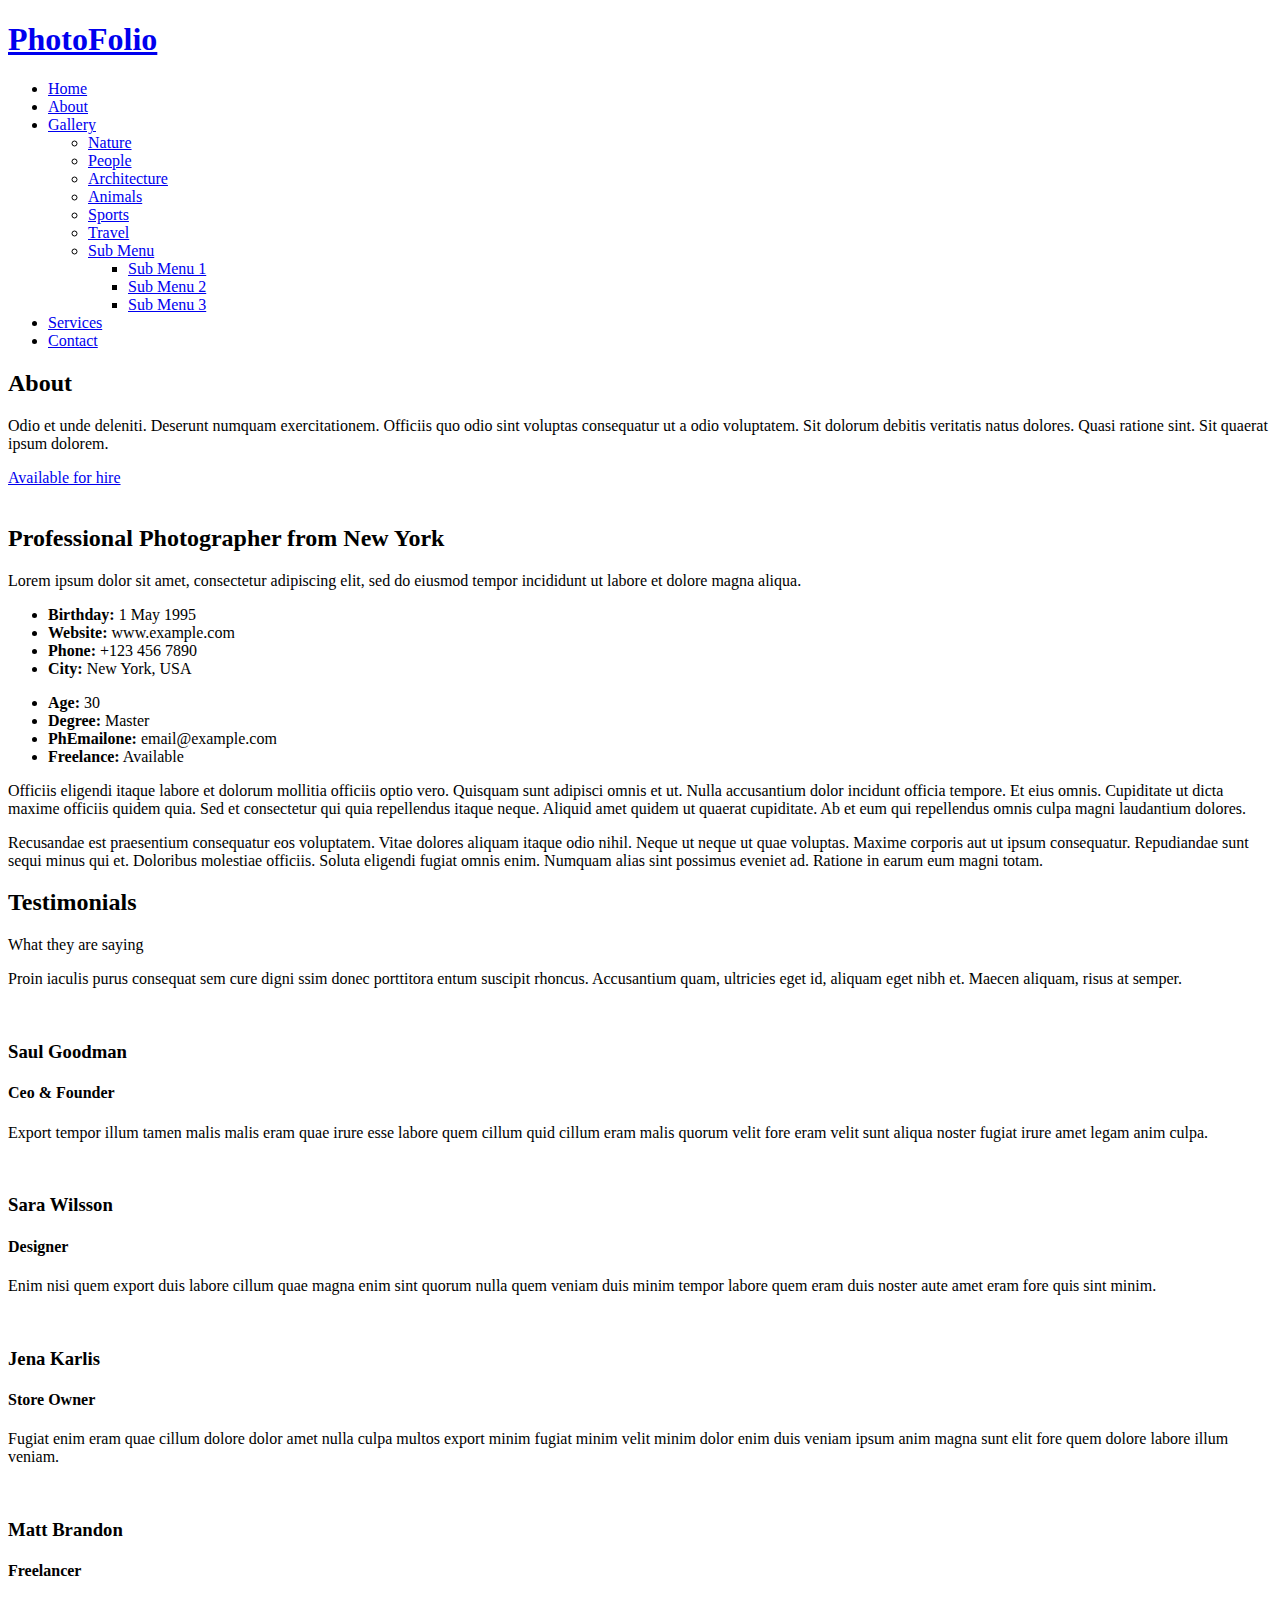
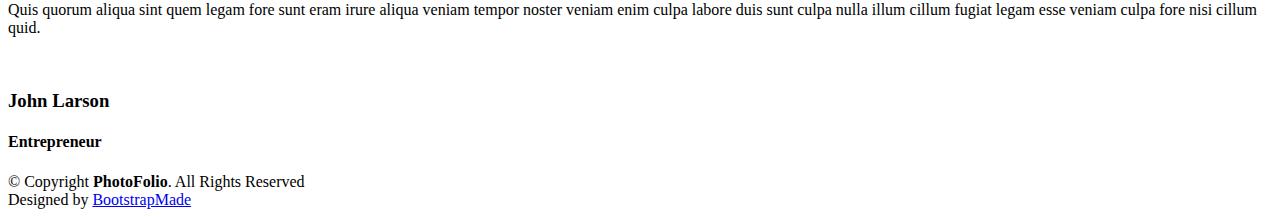
==== www/about.html @ 9303259d "Add files via upload" ====
<!DOCTYPE html>
<html lang="en">

<head>
  <meta charset="utf-8">
  <meta content="width=device-width, initial-scale=1.0" name="viewport">

  <title>PhotoFolio Bootstrap Template - About</title>
  <meta content="" name="description">
  <meta content="" name="keywords">

  <!-- Favicons -->
  <link href="assets/img/favicon.png" rel="icon">
  <link href="assets/img/apple-touch-icon.png" rel="apple-touch-icon">

  <!-- Google Fonts -->
  <link rel="preconnect" href="https://fonts.googleapis.com">
  <link rel="preconnect" href="https://fonts.gstatic.com" crossorigin>
  <link href="https://fonts.googleapis.com/css2?family=Open+Sans:ital,wght@0,300;0,400;0,500;0,600;0,700;1,300;1,400;1,600;1,700&family=Inter:ital,wght@0,300;0,400;0,500;0,600;0,700;1,300;1,400;1,500;1,600;1,700&family=Cardo:ital,wght@0,400;0,700;1,400&display=swap" rel="stylesheet">

  <!-- Vendor CSS Files -->
  <link href="assets/vendor/bootstrap/css/bootstrap.min.css" rel="stylesheet">
  <link href="assets/vendor/bootstrap-icons/bootstrap-icons.css" rel="stylesheet">
  <link href="assets/vendor/swiper/swiper-bundle.min.css" rel="stylesheet">
  <link href="assets/vendor/glightbox/css/glightbox.min.css" rel="stylesheet">
  <link href="assets/vendor/aos/aos.css" rel="stylesheet">

  <!-- Template Main CSS File -->
  <link href="assets/css/main.css" rel="stylesheet">

  <!-- =======================================================
  * Template Name: PhotoFolio
  * Updated: Sep 18 2023 with Bootstrap v5.3.2
  * Template URL: https://bootstrapmade.com/photofolio-bootstrap-photography-website-template/
  * Author: BootstrapMade.com
  * License: https://bootstrapmade.com/license/
  ======================================================== -->
</head>

<body>

  <!-- ======= Header ======= -->
  <header id="header" class="header d-flex align-items-center fixed-top">
    <div class="container-fluid d-flex align-items-center justify-content-between">

      <a href="index.html" class="logo d-flex align-items-center  me-auto me-lg-0">
        <!-- Uncomment the line below if you also wish to use an image logo -->
        <!-- <img src="assets/img/logo.png" alt=""> -->
        <i class="bi bi-camera"></i>
        <h1>PhotoFolio</h1>
      </a>

      <nav id="navbar" class="navbar">
        <ul>
          <li><a href="index.html">Home</a></li>
          <li><a href="about.html" class="active">About</a></li>
          <li class="dropdown"><a href="#"><span>Gallery</span> <i class="bi bi-chevron-down dropdown-indicator"></i></a>
            <ul>
              <li><a href="gallery.html">Nature</a></li>
              <li><a href="gallery.html">People</a></li>
              <li><a href="gallery.html">Architecture</a></li>
              <li><a href="gallery.html">Animals</a></li>
              <li><a href="gallery.html">Sports</a></li>
              <li><a href="gallery.html">Travel</a></li>
              <li class="dropdown"><a href="#"><span>Sub Menu</span> <i class="bi bi-chevron-down dropdown-indicator"></i></a>
                <ul>
                  <li><a href="#">Sub Menu 1</a></li>
                  <li><a href="#">Sub Menu 2</a></li>
                  <li><a href="#">Sub Menu 3</a></li>
                </ul>
              </li>
            </ul>
          </li>
          <li><a href="services.html">Services</a></li>
          <li><a href="contact.html">Contact</a></li>
        </ul>
      </nav><!-- .navbar -->

      <div class="header-social-links">
        <a href="#" class="twitter"><i class="bi bi-twitter"></i></a>
        <a href="#" class="facebook"><i class="bi bi-facebook"></i></a>
        <a href="#" class="instagram"><i class="bi bi-instagram"></i></a>
        <a href="#" class="linkedin"><i class="bi bi-linkedin"></i></i></a>
      </div>
      <i class="mobile-nav-toggle mobile-nav-show bi bi-list"></i>
      <i class="mobile-nav-toggle mobile-nav-hide d-none bi bi-x"></i>

    </div>
  </header><!-- End Header -->

  <main id="main" data-aos="fade" data-aos-delay="1500">

    <!-- ======= End Page Header ======= -->
    <div class="page-header d-flex align-items-center">
      <div class="container position-relative">
        <div class="row d-flex justify-content-center">
          <div class="col-lg-6 text-center">
            <h2>About</h2>
            <p>Odio et unde deleniti. Deserunt numquam exercitationem. Officiis quo odio sint voluptas consequatur ut a odio voluptatem. Sit dolorum debitis veritatis natus dolores. Quasi ratione sint. Sit quaerat ipsum dolorem.</p>

            <a class="cta-btn" href="contact.html">Available for hire</a>

          </div>
        </div>
      </div>
    </div><!-- End Page Header -->

    <!-- ======= About Section ======= -->
    <section id="about" class="about">
      <div class="container">

        <div class="row gy-4 justify-content-center">
          <div class="col-lg-4">
            <img src="assets/img/profile-img.jpg" class="img-fluid" alt="">
          </div>
          <div class="col-lg-5 content">
            <h2>Professional Photographer from New York</h2>
            <p class="fst-italic py-3">
              Lorem ipsum dolor sit amet, consectetur adipiscing elit, sed do eiusmod tempor incididunt ut labore et dolore
              magna aliqua.
            </p>
            <div class="row">
              <div class="col-lg-6">
                <ul>
                  <li><i class="bi bi-chevron-right"></i> <strong>Birthday:</strong> <span>1 May 1995</span></li>
                  <li><i class="bi bi-chevron-right"></i> <strong>Website:</strong> <span>www.example.com</span></li>
                  <li><i class="bi bi-chevron-right"></i> <strong>Phone:</strong> <span>+123 456 7890</span></li>
                  <li><i class="bi bi-chevron-right"></i> <strong>City:</strong> <span>New York, USA</span></li>
                </ul>
              </div>
              <div class="col-lg-6">
                <ul>
                  <li><i class="bi bi-chevron-right"></i> <strong>Age:</strong> <span>30</span></li>
                  <li><i class="bi bi-chevron-right"></i> <strong>Degree:</strong> <span>Master</span></li>
                  <li><i class="bi bi-chevron-right"></i> <strong>PhEmailone:</strong> <span>email@example.com</span></li>
                  <li><i class="bi bi-chevron-right"></i> <strong>Freelance:</strong> <span>Available</span></li>
                </ul>
              </div>
            </div>
            <p class="py-3">
              Officiis eligendi itaque labore et dolorum mollitia officiis optio vero. Quisquam sunt adipisci omnis et ut. Nulla accusantium dolor incidunt officia tempore. Et eius omnis.
              Cupiditate ut dicta maxime officiis quidem quia. Sed et consectetur qui quia repellendus itaque neque. Aliquid amet quidem ut quaerat cupiditate. Ab et eum qui repellendus omnis culpa magni laudantium dolores.
            </p>
            <p class="m-0">
              Recusandae est praesentium consequatur eos voluptatem. Vitae dolores aliquam itaque odio nihil. Neque ut neque ut quae voluptas. Maxime corporis aut ut ipsum consequatur. Repudiandae sunt sequi minus qui et. Doloribus molestiae officiis.
              Soluta eligendi fugiat omnis enim. Numquam alias sint possimus eveniet ad. Ratione in earum eum magni totam.
            </p>
          </div>
        </div>

      </div>
    </section><!-- End About Section -->

    <!-- ======= Testimonials Section ======= -->
    <section id="testimonials" class="testimonials">
      <div class="container">

        <div class="section-header">
          <h2>Testimonials</h2>
          <p>What they are saying</p>
        </div>

        <div class="slides-3 swiper">
          <div class="swiper-wrapper">

            <div class="swiper-slide">
              <div class="testimonial-item">
                <div class="stars">
                  <i class="bi bi-star-fill"></i><i class="bi bi-star-fill"></i><i class="bi bi-star-fill"></i><i class="bi bi-star-fill"></i><i class="bi bi-star-fill"></i>
                </div>
                <p>
                  Proin iaculis purus consequat sem cure digni ssim donec porttitora entum suscipit rhoncus. Accusantium quam, ultricies eget id, aliquam eget nibh et. Maecen aliquam, risus at semper.
                </p>
                <div class="profile mt-auto">
                  <img src="assets/img/testimonials/testimonials-1.jpg" class="testimonial-img" alt="">
                  <h3>Saul Goodman</h3>
                  <h4>Ceo &amp; Founder</h4>
                </div>
              </div>
            </div><!-- End testimonial item -->

            <div class="swiper-slide">
              <div class="testimonial-item">
                <div class="stars">
                  <i class="bi bi-star-fill"></i><i class="bi bi-star-fill"></i><i class="bi bi-star-fill"></i><i class="bi bi-star-fill"></i><i class="bi bi-star-fill"></i>
                </div>
                <p>
                  Export tempor illum tamen malis malis eram quae irure esse labore quem cillum quid cillum eram malis quorum velit fore eram velit sunt aliqua noster fugiat irure amet legam anim culpa.
                </p>
                <div class="profile mt-auto">
                  <img src="assets/img/testimonials/testimonials-2.jpg" class="testimonial-img" alt="">
                  <h3>Sara Wilsson</h3>
                  <h4>Designer</h4>
                </div>
              </div>
            </div><!-- End testimonial item -->

            <div class="swiper-slide">
              <div class="testimonial-item">
                <div class="stars">
                  <i class="bi bi-star-fill"></i><i class="bi bi-star-fill"></i><i class="bi bi-star-fill"></i><i class="bi bi-star-fill"></i><i class="bi bi-star-fill"></i>
                </div>
                <p>
                  Enim nisi quem export duis labore cillum quae magna enim sint quorum nulla quem veniam duis minim tempor labore quem eram duis noster aute amet eram fore quis sint minim.
                </p>
                <div class="profile mt-auto">
                  <img src="assets/img/testimonials/testimonials-3.jpg" class="testimonial-img" alt="">
                  <h3>Jena Karlis</h3>
                  <h4>Store Owner</h4>
                </div>
              </div>
            </div><!-- End testimonial item -->

            <div class="swiper-slide">
              <div class="testimonial-item">
                <div class="stars">
                  <i class="bi bi-star-fill"></i><i class="bi bi-star-fill"></i><i class="bi bi-star-fill"></i><i class="bi bi-star-fill"></i><i class="bi bi-star-fill"></i>
                </div>
                <p>
                  Fugiat enim eram quae cillum dolore dolor amet nulla culpa multos export minim fugiat minim velit minim dolor enim duis veniam ipsum anim magna sunt elit fore quem dolore labore illum veniam.
                </p>
                <div class="profile mt-auto">
                  <img src="assets/img/testimonials/testimonials-4.jpg" class="testimonial-img" alt="">
                  <h3>Matt Brandon</h3>
                  <h4>Freelancer</h4>
                </div>
              </div>
            </div><!-- End testimonial item -->

            <div class="swiper-slide">
              <div class="testimonial-item">
                <div class="stars">
                  <i class="bi bi-star-fill"></i><i class="bi bi-star-fill"></i><i class="bi bi-star-fill"></i><i class="bi bi-star-fill"></i><i class="bi bi-star-fill"></i>
                </div>
                <p>
                  Quis quorum aliqua sint quem legam fore sunt eram irure aliqua veniam tempor noster veniam enim culpa labore duis sunt culpa nulla illum cillum fugiat legam esse veniam culpa fore nisi cillum quid.
                </p>
                <div class="profile mt-auto">
                  <img src="assets/img/testimonials/testimonials-5.jpg" class="testimonial-img" alt="">
                  <h3>John Larson</h3>
                  <h4>Entrepreneur</h4>
                </div>
              </div>
            </div><!-- End testimonial item -->

          </div>
          <div class="swiper-pagination"></div>
        </div>

      </div>
    </section><!-- End Testimonials Section -->

  </main><!-- End #main -->

  <!-- ======= Footer ======= -->
  <footer id="footer" class="footer">
    <div class="container">
      <div class="copyright">
        &copy; Copyright <strong><span>PhotoFolio</span></strong>. All Rights Reserved
      </div>
      <div class="credits">
        <!-- All the links in the footer should remain intact. -->
        <!-- You can delete the links only if you purchased the pro version. -->
        <!-- Licensing information: https://bootstrapmade.com/license/ -->
        <!-- Purchase the pro version with working PHP/AJAX contact form: https://bootstrapmade.com/photofolio-bootstrap-photography-website-template/ -->
        Designed by <a href="https://bootstrapmade.com/">BootstrapMade</a>
      </div>
    </div>
  </footer><!-- End Footer -->

  <a href="#" class="scroll-top d-flex align-items-center justify-content-center"><i class="bi bi-arrow-up-short"></i></a>

  <div id="preloader">
    <div class="line"></div>
  </div>

  <!-- Vendor JS Files -->
  <script src="assets/vendor/bootstrap/js/bootstrap.bundle.min.js"></script>
  <script src="assets/vendor/swiper/swiper-bundle.min.js"></script>
  <script src="assets/vendor/glightbox/js/glightbox.min.js"></script>
  <script src="assets/vendor/aos/aos.js"></script>
  <script src="assets/vendor/php-email-form/validate.js"></script>

  <!-- Template Main JS File -->
  <script src="assets/js/main.js"></script>

</body>

</html>
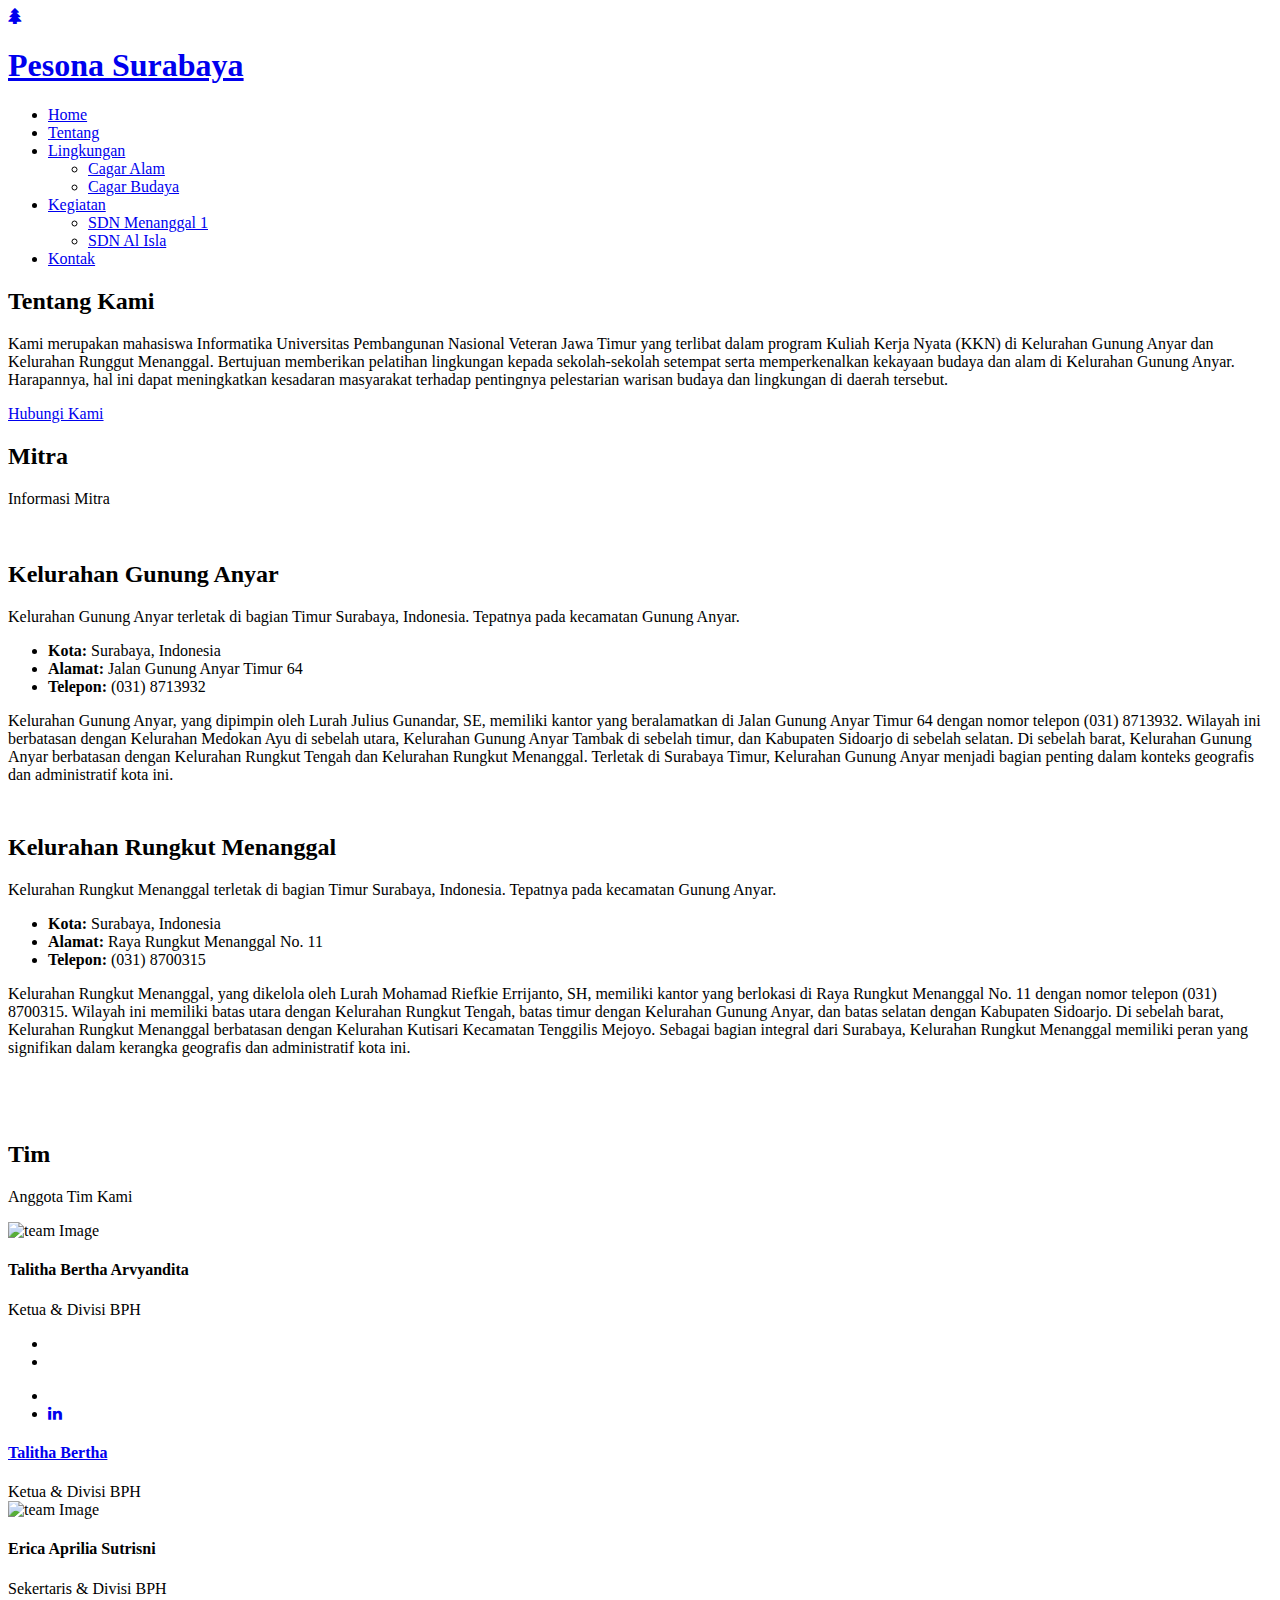
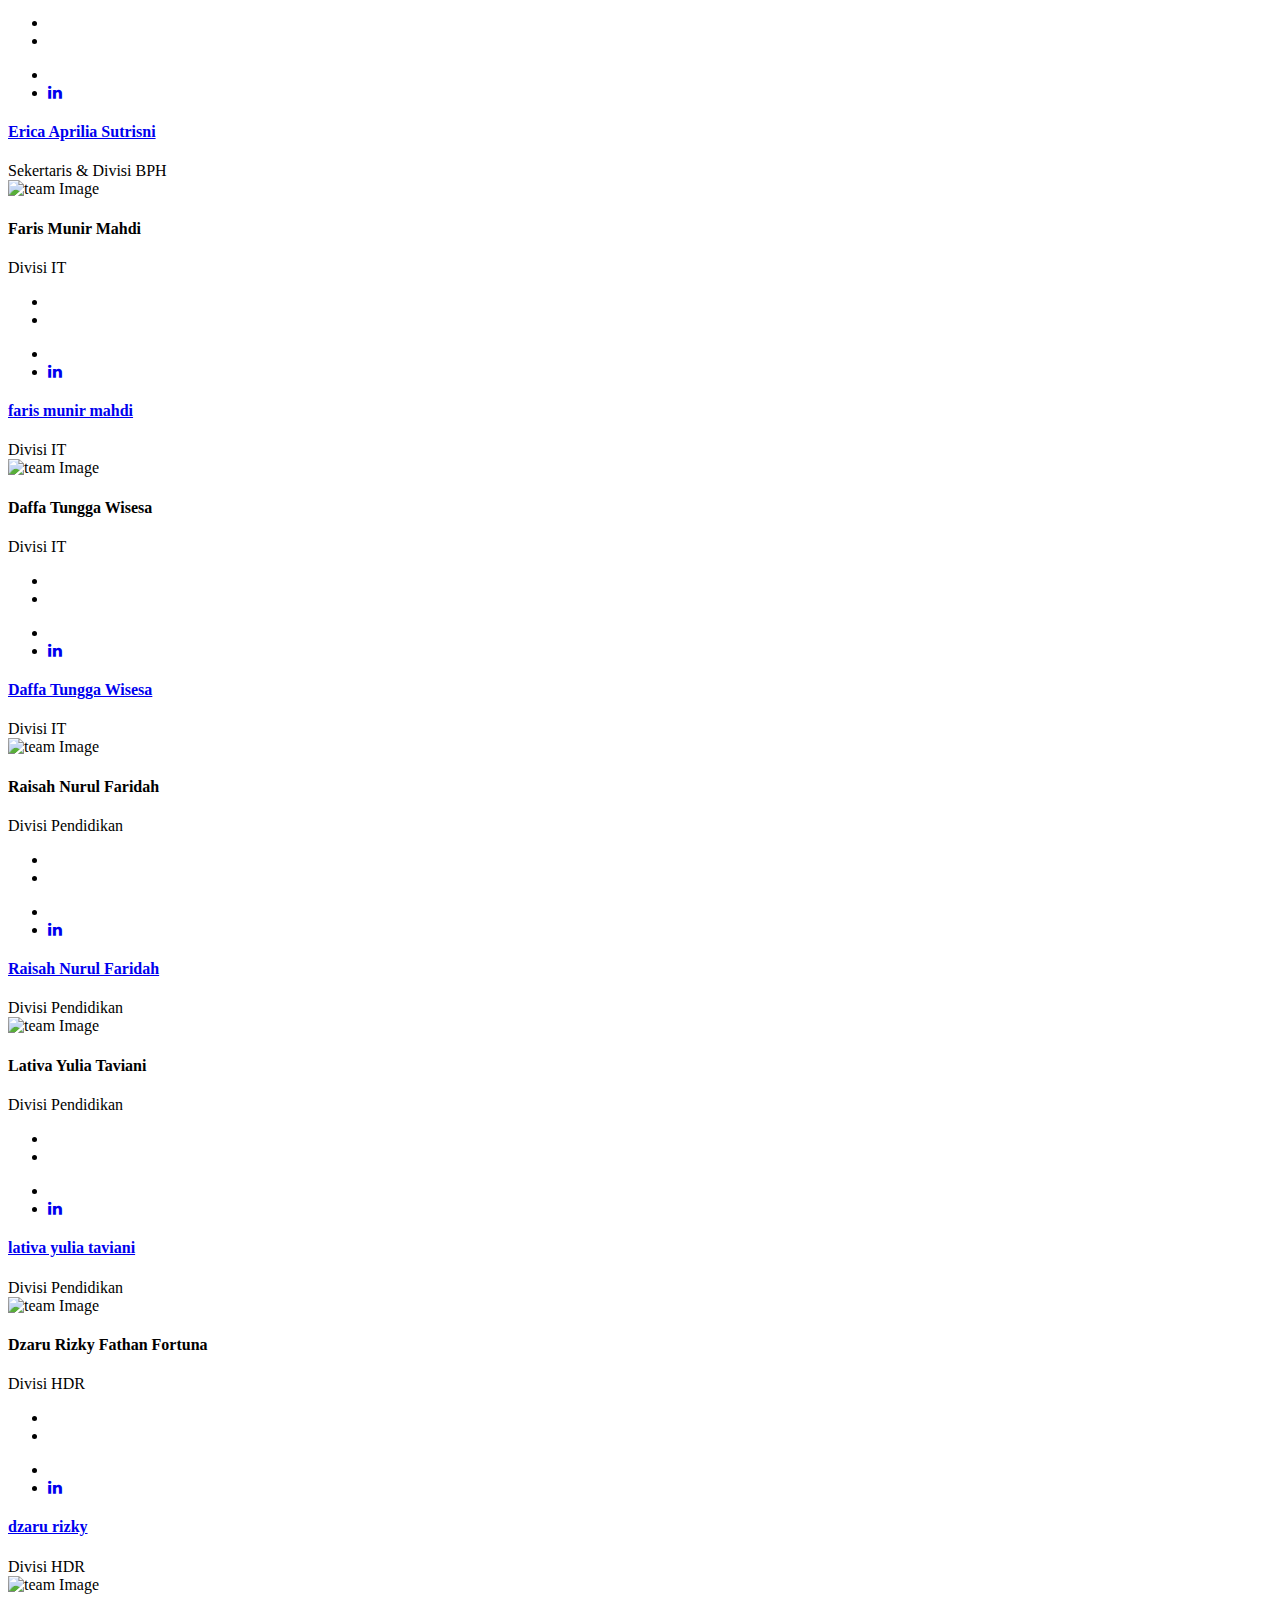
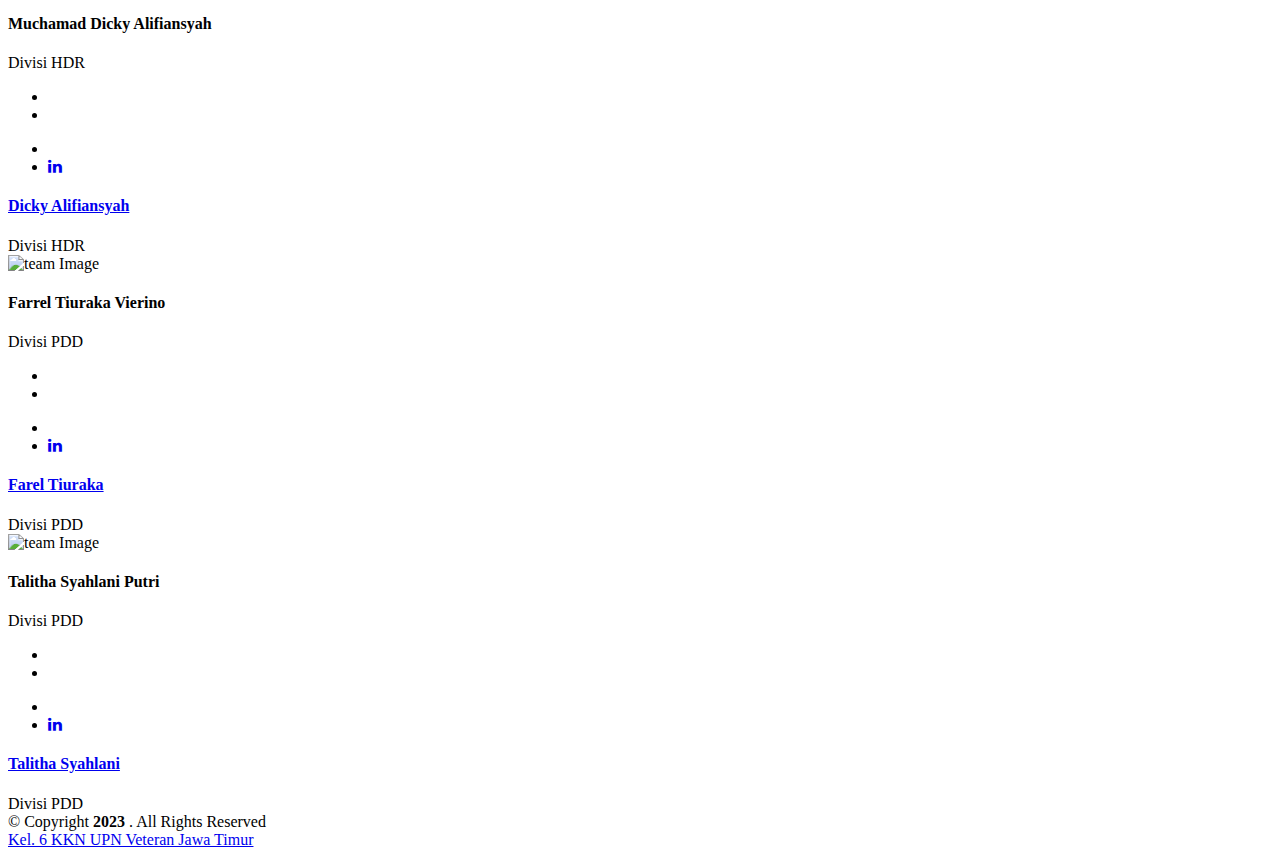
==== commit ff5d177f: "Add files via upload" ====
--- a/www/about.html
+++ b/www/about.html
@@ -1,289 +1,1145 @@
 <!DOCTYPE html>
 <html lang="en">
-
-<head>
-  <meta charset="utf-8">
-  <meta content="width=device-width, initial-scale=1.0" name="viewport">
-
-  <title>PhotoFolio Bootstrap Template - About</title>
-  <meta content="" name="description">
-  <meta content="" name="keywords">
-
-  <!-- Favicons -->
-  <link href="assets/img/favicon.png" rel="icon">
-  <link href="assets/img/apple-touch-icon.png" rel="apple-touch-icon">
-
-  <!-- Google Fonts -->
-  <link rel="preconnect" href="https://fonts.googleapis.com">
-  <link rel="preconnect" href="https://fonts.gstatic.com" crossorigin>
-  <link href="https://fonts.googleapis.com/css2?family=Open+Sans:ital,wght@0,300;0,400;0,500;0,600;0,700;1,300;1,400;1,600;1,700&family=Inter:ital,wght@0,300;0,400;0,500;0,600;0,700;1,300;1,400;1,500;1,600;1,700&family=Cardo:ital,wght@0,400;0,700;1,400&display=swap" rel="stylesheet">
-
-  <!-- Vendor CSS Files -->
-  <link href="assets/vendor/bootstrap/css/bootstrap.min.css" rel="stylesheet">
-  <link href="assets/vendor/bootstrap-icons/bootstrap-icons.css" rel="stylesheet">
-  <link href="assets/vendor/swiper/swiper-bundle.min.css" rel="stylesheet">
-  <link href="assets/vendor/glightbox/css/glightbox.min.css" rel="stylesheet">
-  <link href="assets/vendor/aos/aos.css" rel="stylesheet">
-
-  <!-- Template Main CSS File -->
-  <link href="assets/css/main.css" rel="stylesheet">
-
-  <!-- =======================================================
-  * Template Name: PhotoFolio
-  * Updated: Sep 18 2023 with Bootstrap v5.3.2
-  * Template URL: https://bootstrapmade.com/photofolio-bootstrap-photography-website-template/
-  * Author: BootstrapMade.com
-  * License: https://bootstrapmade.com/license/
-  ======================================================== -->
-</head>
-
-<body>
-
-  <!-- ======= Header ======= -->
-  <header id="header" class="header d-flex align-items-center fixed-top">
-    <div class="container-fluid d-flex align-items-center justify-content-between">
-
-      <a href="index.html" class="logo d-flex align-items-center  me-auto me-lg-0">
-        <!-- Uncomment the line below if you also wish to use an image logo -->
-        <!-- <img src="assets/img/logo.png" alt=""> -->
-        <i class="bi bi-camera"></i>
-        <h1>PhotoFolio</h1>
-      </a>
-
-      <nav id="navbar" class="navbar">
-        <ul>
-          <li><a href="index.html">Home</a></li>
-          <li><a href="about.html" class="active">About</a></li>
-          <li class="dropdown"><a href="#"><span>Gallery</span> <i class="bi bi-chevron-down dropdown-indicator"></i></a>
-            <ul>
-              <li><a href="gallery.html">Nature</a></li>
-              <li><a href="gallery.html">People</a></li>
-              <li><a href="gallery.html">Architecture</a></li>
-              <li><a href="gallery.html">Animals</a></li>
-              <li><a href="gallery.html">Sports</a></li>
-              <li><a href="gallery.html">Travel</a></li>
-              <li class="dropdown"><a href="#"><span>Sub Menu</span> <i class="bi bi-chevron-down dropdown-indicator"></i></a>
-                <ul>
-                  <li><a href="#">Sub Menu 1</a></li>
-                  <li><a href="#">Sub Menu 2</a></li>
-                  <li><a href="#">Sub Menu 3</a></li>
-                </ul>
-              </li>
-            </ul>
-          </li>
-          <li><a href="services.html">Services</a></li>
-          <li><a href="contact.html">Contact</a></li>
-        </ul>
-      </nav><!-- .navbar -->
-
-      <div class="header-social-links">
-        <a href="#" class="twitter"><i class="bi bi-twitter"></i></a>
-        <a href="#" class="facebook"><i class="bi bi-facebook"></i></a>
-        <a href="#" class="instagram"><i class="bi bi-instagram"></i></a>
-        <a href="#" class="linkedin"><i class="bi bi-linkedin"></i></i></a>
-      </div>
-      <i class="mobile-nav-toggle mobile-nav-show bi bi-list"></i>
-      <i class="mobile-nav-toggle mobile-nav-hide d-none bi bi-x"></i>
-
-    </div>
-  </header><!-- End Header -->
-
-  <main id="main" data-aos="fade" data-aos-delay="1500">
-
-    <!-- ======= End Page Header ======= -->
-    <div class="page-header d-flex align-items-center">
-      <div class="container position-relative">
-        <div class="row d-flex justify-content-center">
-          <div class="col-lg-6 text-center">
-            <h2>About</h2>
-            <p>Odio et unde deleniti. Deserunt numquam exercitationem. Officiis quo odio sint voluptas consequatur ut a odio voluptatem. Sit dolorum debitis veritatis natus dolores. Quasi ratione sint. Sit quaerat ipsum dolorem.</p>
-
-            <a class="cta-btn" href="contact.html">Available for hire</a>
-
-          </div>
+    <head>
+        <meta charset="utf-8" />
+        <meta content="width=device-width, initial-scale=1.0" name="viewport" />
+
+        <title>Pesona Surabaya - Tentang Kami</title>
+        <meta content="" name="description" />
+        <meta content="" name="keywords" />
+
+        <!-- Favicons -->
+        <link href="assets/img/favicon.png" rel="icon" />
+        <link href="assets/img/apple-touch-icon.png" rel="apple-touch-icon" />
+
+        <!-- Google Fonts -->
+        <link rel="preconnect" href="https://fonts.googleapis.com" />
+        <link rel="preconnect" href="https://fonts.gstatic.com" crossorigin />
+        <link
+            href="https://fonts.googleapis.com/css2?family=Open+Sans:ital,wght@0,300;0,400;0,500;0,600;0,700;1,300;1,400;1,600;1,700&family=Inter:ital,wght@0,300;0,400;0,500;0,600;0,700;1,300;1,400;1,500;1,600;1,700&family=Cardo:ital,wght@0,400;0,700;1,400&display=swap"
+            rel="stylesheet" />
+
+        <!-- Vendor CSS Files -->
+        <link
+            href="assets/vendor/bootstrap/css/bootstrap.min.css"
+            rel="stylesheet" />
+        <link
+            href="assets/vendor/bootstrap-icons/bootstrap-icons.css"
+            rel="stylesheet" />
+        <link
+            href="assets/vendor/swiper/swiper-bundle.min.css"
+            rel="stylesheet" />
+        <link
+            href="assets/vendor/glightbox/css/glightbox.min.css"
+            rel="stylesheet" />
+        <link href="assets/vendor/aos/aos.css" rel="stylesheet" />
+
+        <!-- Template Main CSS File -->
+        <link href="assets/css/main.css" rel="stylesheet" />
+    </head>
+
+    <body>
+        <!-- ======= Header ======= -->
+        <header id="header" class="header d-flex align-items-center fixed-top">
+            <div
+                class="container-fluid d-flex align-items-center justify-content-between">
+                <a
+                    href="index.html"
+                    class="logo d-flex align-items-center me-auto me-lg-0">
+                    <!-- Uncomment the line below if you also wish to use an image logo -->
+                    <!-- <img src="assets/img/icon.png" alt="" /> -->
+                    <i class="fa fa-tree"></i>
+                    <h1>Pesona Surabaya</h1>
+                </a>
+
+                <nav id="navbar" class="navbar">
+                    <ul>
+                        <li><a href="index.html">Home</a></li>
+                        <li><a href="about.html" class="active">Tentang</a></li>
+                        <li class="dropdown">
+                            <a href="#">
+                                <span>Lingkungan</span>
+                                <i
+                                    class="bi bi-chevron-down dropdown-indicator"></i>
+                            </a>
+                            <ul>
+                                <li>
+                                    <a href="cagar_alam.html">Cagar Alam</a>
+                                </li>
+                                <li>
+                                    <a href="cagar_budaya.html">Cagar Budaya</a>
+                                </li>
+                            </ul>
+                        </li>
+                        <li class="dropdown">
+                            <a href="#">
+                                <span>Kegiatan</span>
+                                <i
+                                    class="bi bi-chevron-down dropdown-indicator"></i>
+                            </a>
+                            <ul>
+                                <li>
+                                    <a href="sdn_menanggal_1.html">
+                                        SDN Menanggal 1
+                                    </a>
+                                </li>
+                                <li>
+                                    <a href="sdn_al_isla.html">SDN Al Isla</a>
+                                </li>
+                            </ul>
+                        </li>
+
+                        <li><a href="contact.html">Kontak</a></li>
+                    </ul>
+                </nav>
+                <!-- .navbar -->
+            </div>
+        </header>
+        <!-- End Header -->
+
+        <main id="main" data-aos="fade" data-aos-delay="1500">
+            <!-- ======= End Page Header ======= -->
+            <div class="page-header d-flex align-items-center">
+                <div class="container position-relative">
+                    <div class="row d-flex justify-content-center">
+                        <div class="col-lg-6 text-center">
+                            <h2>Tentang Kami</h2>
+                            <p>
+                                Kami merupakan mahasiswa Informatika Universitas
+                                Pembangunan Nasional Veteran Jawa Timur yang
+                                terlibat dalam program Kuliah Kerja Nyata (KKN)
+                                di Kelurahan Gunung Anyar dan Kelurahan Runggut
+                                Menanggal. Bertujuan memberikan pelatihan
+                                lingkungan kepada sekolah-sekolah setempat serta
+                                memperkenalkan kekayaan budaya dan alam di
+                                Kelurahan Gunung Anyar. Harapannya, hal ini
+                                dapat meningkatkan kesadaran masyarakat terhadap
+                                pentingnya pelestarian warisan budaya dan
+                                lingkungan di daerah tersebut.
+                            </p>
+
+                            <a
+                                class="cta-btn"
+                                style="margin-top: 15px"
+                                href="contact.html">
+                                Hubungi Kami
+                            </a>
+                        </div>
+                    </div>
+                </div>
+            </div>
+            <!-- End Page Header -->
+
+            <!-- ======= About Section ======= -->
+            <section id="about" class="about">
+                <div class="container">
+                    <div class="section-header">
+                        <h2>Mitra</h2>
+                        <p>Informasi Mitra</p>
+                    </div>
+
+                    <div class="row gy-4 justify-content-center">
+                        <div class="col-lg-4">
+                            <img
+                                src="assets/img/kelurahan_gunung.jpg"
+                                class="img-fluid"
+                                alt="" />
+                        </div>
+
+                        <div class="col-lg-5 content">
+                            <h2>Kelurahan Gunung Anyar</h2>
+                            <p class="fst-italic py-3">
+                                Kelurahan Gunung Anyar terletak di bagian Timur
+                                Surabaya, Indonesia. Tepatnya pada kecamatan
+                                Gunung Anyar.
+                            </p>
+
+                            <div class="row">
+                                <div>
+                                    <ul>
+                                        <li>
+                                            <i class="bi bi-chevron-right"></i>
+                                            <strong>Kota:</strong>
+                                            <span>Surabaya, Indonesia</span>
+                                        </li>
+                                        <li>
+                                            <i class="bi bi-chevron-right"></i>
+                                            <strong>Alamat:</strong>
+                                            <span>
+                                                Jalan Gunung Anyar Timur 64
+                                            </span>
+                                        </li>
+                                        <li>
+                                            <i class="bi bi-chevron-right"></i>
+                                            <strong>Telepon:</strong>
+                                            <span>(031) 8713932</span>
+                                        </li>
+                                    </ul>
+                                </div>
+                            </div>
+
+                            <p class="py-3">
+                                Kelurahan Gunung Anyar, yang dipimpin oleh Lurah
+                                Julius Gunandar, SE, memiliki kantor yang
+                                beralamatkan di Jalan Gunung Anyar Timur 64
+                                dengan nomor telepon (031) 8713932. Wilayah ini
+                                berbatasan dengan Kelurahan Medokan Ayu di
+                                sebelah utara, Kelurahan Gunung Anyar Tambak di
+                                sebelah timur, dan Kabupaten Sidoarjo di sebelah
+                                selatan. Di sebelah barat, Kelurahan Gunung
+                                Anyar berbatasan dengan Kelurahan Rungkut Tengah
+                                dan Kelurahan Rungkut Menanggal. Terletak di
+                                Surabaya Timur, Kelurahan Gunung Anyar menjadi
+                                bagian penting dalam konteks geografis dan
+                                administratif kota ini.
+                            </p>
+                        </div>
+                    </div>
+                </div>
+            </section>
+
+            <!-- End About Section -->
+
+            <section id="about" class="about" style="margin-top: 50px">
+                <div class="container">
+                    <div class="row gy-4 justify-content-center">
+                        <div class="col-lg-5 content">
+                            <h2>Kelurahan Rungkut Menanggal</h2>
+                            <p class="fst-italic py-3">
+                                Kelurahan Rungkut Menanggal terletak di bagian
+                                Timur Surabaya, Indonesia. Tepatnya pada
+                                kecamatan Gunung Anyar.
+                            </p>
+                            <div class="row">
+                                <div>
+                                    <ul>
+                                        <li>
+                                            <i class="bi bi-chevron-right"></i>
+                                            <strong>Kota:</strong>
+                                            <span>Surabaya, Indonesia</span>
+                                        </li>
+                                        <li>
+                                            <i class="bi bi-chevron-right"></i>
+                                            <strong>Alamat:</strong>
+                                            <span>
+                                                Raya Rungkut Menanggal No. 11
+                                            </span>
+                                        </li>
+                                        <li>
+                                            <i class="bi bi-chevron-right"></i>
+                                            <strong>Telepon:</strong>
+                                            <span>(031) 8700315</span>
+                                        </li>
+                                    </ul>
+                                </div>
+                            </div>
+                            <p class="py-3">
+                                Kelurahan Rungkut Menanggal, yang dikelola oleh
+                                Lurah Mohamad Riefkie Errijanto, SH, memiliki
+                                kantor yang berlokasi di Raya Rungkut Menanggal
+                                No. 11 dengan nomor telepon (031) 8700315.
+                                Wilayah ini memiliki batas utara dengan
+                                Kelurahan Rungkut Tengah, batas timur dengan
+                                Kelurahan Gunung Anyar, dan batas selatan dengan
+                                Kabupaten Sidoarjo. Di sebelah barat, Kelurahan
+                                Rungkut Menanggal berbatasan dengan Kelurahan
+                                Kutisari Kecamatan Tenggilis Mejoyo. Sebagai
+                                bagian integral dari Surabaya, Kelurahan Rungkut
+                                Menanggal memiliki peran yang signifikan dalam
+                                kerangka geografis dan administratif kota ini.
+                            </p>
+                        </div>
+                        <div class="col-lg-4">
+                            <img
+                                src="assets/img/kelurahan_rungkut.jpg"
+                                class="img-fluid"
+                                alt="" />
+                        </div>
+                    </div>
+                </div>
+            </section>
+
+            <!-- ======= Testimonials Section ======= -->
+            <section id="tim" class="our-team" style="margin-top: 50px">
+                <div class="container">
+                    <div class="section-header">
+                        <h2>Tim</h2>
+                        <p>Anggota Tim Kami</p>
+                    </div>
+                    <link
+                        href="https://maxcdn.bootstrapcdn.com/font-awesome/4.7.0/css/font-awesome.min.css"
+                        rel="stylesheet" />
+
+                    <div
+                        id="rs-team"
+                        class="rs-team fullwidth-team pt-100 pb-70">
+                        <div class="container">
+                            <div class="row">
+                                <div class="col-lg-4 col-md-6">
+                                    <div class="team-item">
+                                        <div class="team-img">
+                                            <img
+                                                src="assets/img/team/Talitha KTM.jpeg"
+                                                alt="team Image" />
+                                            <div class="normal-text">
+                                                <h4 class="team-name">
+                                                    Talitha Bertha Arvyandita
+                                                </h4>
+                                                <span class="subtitle">
+                                                    Ketua &amp; Divisi BPH
+                                                </span>
+                                            </div>
+                                        </div>
+                                        <div class="team-content">
+                                            <div class="display-table">
+                                                <div class="display-table-cell">
+                                                    <div class="share-icons">
+                                                        <div
+                                                            class="border"></div>
+                                                        <ul
+                                                            class="team-social icons-1">
+                                                            <li>
+                                                                <a
+                                                                    href="mailto:21081010253@student.upnjatim.ac.id"
+                                                                    class="social-icon">
+                                                                    <i
+                                                                        class="bi bi-google">
+                                                                    </i>
+                                                                </a>
+                                                            </li>
+                                                            <li>
+                                                                <a
+                                                                    href="https://www.instagram.com/talitharvyandita/"
+                                                                    class="social-icon">
+                                                                    <i
+                                                                        class="bi bi-instagram">
+                                                                    </i>
+                                                                </a>
+                                                            </li>
+                                                        </ul>
+
+                                                        <ul
+                                                            class="team-social icons-2">
+                                                            <li>
+                                                                <a
+                                                                    href="wa.me/6282118667070"
+                                                                    class="social-icon">
+                                                                    <i
+                                                                        class="bi bi-whatsapp">
+                                                                    </i>
+                                                                </a>
+                                                            </li>
+                                                            <li>
+                                                                <a
+                                                                    href="#"
+                                                                    class="social-icon">
+                                                                    <i
+                                                                        class="fa fa-linkedin">
+                                                                    </i>
+                                                                </a>
+                                                            </li>
+                                                        </ul>
+                                                    </div>
+                                                    <div class="team-details">
+                                                        <h4 class="team-name">
+                                                            <a
+                                                                href="speakers-single.html">
+                                                                Talitha Bertha
+                                                            </a>
+                                                        </h4>
+                                                        <span class="postion">
+                                                            Ketua &amp; Divisi
+                                                            BPH
+                                                        </span>
+                                                    </div>
+                                                </div>
+                                            </div>
+                                        </div>
+                                    </div>
+                                </div>
+                                <div class="col-lg-4 col-md-6">
+                                    <div class="team-item">
+                                        <div class="team-img">
+                                            <img
+                                                src="assets/img/team/Erica.jpg"
+                                                alt="team Image" />
+                                            <div class="normal-text">
+                                                <h4 class="team-name">
+                                                    Erica Aprilia Sutrisni
+                                                </h4>
+                                                <span class="subtitle">
+                                                    Sekertaris &amp; Divisi BPH
+                                                </span>
+                                            </div>
+                                        </div>
+                                        <div class="team-content">
+                                            <div class="display-table">
+                                                <div class="display-table-cell">
+                                                    <div class="share-icons">
+                                                        <div
+                                                            class="border"></div>
+                                                        <ul
+                                                            class="team-social icons-1">
+                                                            <li>
+                                                                <a
+                                                                    href="mailto:21081010285@student.upnjatim.ac.id"
+                                                                    class="social-icon">
+                                                                    <i
+                                                                        class="bi bi-google">
+                                                                    </i>
+                                                                </a>
+                                                            </li>
+                                                            <li>
+                                                                <a
+                                                                    href="https://www.instagram.com/10.erica_/"
+                                                                    class="social-icon">
+                                                                    <i
+                                                                        class="bi bi-instagram">
+                                                                    </i>
+                                                                </a>
+                                                            </li>
+                                                        </ul>
+
+                                                        <ul
+                                                            class="team-social icons-2">
+                                                            <li>
+                                                                <a
+                                                                    href="wa.me/6282141421224"
+                                                                    class="social-icon">
+                                                                    <i
+                                                                        class="bi bi-whatsapp">
+                                                                    </i>
+                                                                </a>
+                                                            </li>
+                                                            <li>
+                                                                <a
+                                                                    href="#"
+                                                                    class="social-icon">
+                                                                    <i
+                                                                        class="fa fa-linkedin">
+                                                                    </i>
+                                                                </a>
+                                                            </li>
+                                                        </ul>
+                                                    </div>
+                                                    <div class="team-details">
+                                                        <h4 class="team-name">
+                                                            <a
+                                                                href="speakers-single.html"
+                                                                >Erica Aprilia
+                                                                Sutrisni
+                                                            </a>
+                                                        </h4>
+                                                        <span class="postion"
+                                                            >Sekertaris &amp;
+                                                            Divisi BPH</span
+                                                        >
+                                                    </div>
+                                                </div>
+                                            </div>
+                                        </div>
+                                    </div>
+                                </div>
+                                <div class="col-lg-4 col-md-6">
+                                    <div class="team-item">
+                                        <div class="team-img">
+                                            <img
+                                                src="assets/img/team/faris.jpg"
+                                                alt="team Image" />
+                                            <div class="normal-text">
+                                                <h4 class="team-name">
+                                                    Faris Munir Mahdi
+                                                </h4>
+                                                <span class="subtitle"
+                                                    >Divisi IT</span
+                                                >
+                                            </div>
+                                        </div>
+                                        <div class="team-content">
+                                            <div class="display-table">
+                                                <div class="display-table-cell">
+                                                    <div class="share-icons">
+                                                        <div
+                                                            class="border"></div>
+                                                        <ul
+                                                            class="team-social icons-1">
+                                                            <li>
+                                                                <a
+                                                                    href="mailto:21081010064@student.upnjatim.ac.id"
+                                                                    class="social-icon">
+                                                                    <i
+                                                                        class="bi bi-google">
+                                                                    </i>
+                                                                </a>
+                                                            </li>
+                                                            <li>
+                                                                <a
+                                                                    href="https://www.instagram.com/faris_munir_mahdi/"
+                                                                    class="social-icon">
+                                                                    <i
+                                                                        class="bi bi-instagram">
+                                                                    </i>
+                                                                </a>
+                                                            </li>
+                                                        </ul>
+
+                                                        <ul
+                                                            class="team-social icons-2">
+                                                            <li>
+                                                                <a
+                                                                    href="wa.me/6285156831515"
+                                                                    class="social-icon">
+                                                                    <i
+                                                                        class="bi bi-whatsapp">
+                                                                    </i>
+                                                                </a>
+                                                            </li>
+                                                            <li>
+                                                                <a
+                                                                    href="https://www.linkedin.com/in/farismnrr/"
+                                                                    class="social-icon">
+                                                                    <i
+                                                                        class="fa fa-linkedin">
+                                                                    </i>
+                                                                </a>
+                                                            </li>
+                                                        </ul>
+                                                    </div>
+                                                    <div class="team-details">
+                                                        <h4 class="team-name">
+                                                            <a
+                                                                href="speakers-single.html"
+                                                                >faris munir
+                                                                mahdi</a
+                                                            >
+                                                        </h4>
+                                                        <span class="postion"
+                                                            >Divisi IT</span
+                                                        >
+                                                    </div>
+                                                </div>
+                                            </div>
+                                        </div>
+                                    </div>
+                                </div>
+                                <div class="col-lg-4 col-md-6">
+                                    <div class="team-item">
+                                        <div class="team-img">
+                                            <img
+                                                src="assets/img/team/daffa.jpeg"
+                                                alt="team Image" />
+                                            <div class="normal-text">
+                                                <h4 class="team-name">
+                                                    Daffa Tungga Wisesa
+                                                </h4>
+                                                <span class="subtitle"
+                                                    >Divisi IT</span
+                                                >
+                                            </div>
+                                        </div>
+                                        <div class="team-content">
+                                            <div class="display-table">
+                                                <div class="display-table-cell">
+                                                    <div class="share-icons">
+                                                        <div
+                                                            class="border"></div>
+                                                        <ul
+                                                            class="team-social icons-1">
+                                                            <li>
+                                                                <a
+                                                                    href="mailto:21081010243@student.upnjatim.ac.id"
+                                                                    class="social-icon">
+                                                                    <i
+                                                                        class="bi bi-google">
+                                                                    </i>
+                                                                </a>
+                                                            </li>
+                                                            <li>
+                                                                <a
+                                                                    href="https://www.instagram.com/daffatungga/"
+                                                                    class="social-icon">
+                                                                    <i
+                                                                        class="bi bi-instagram">
+                                                                    </i>
+                                                                </a>
+                                                            </li>
+                                                        </ul>
+
+                                                        <ul
+                                                            class="team-social icons-2">
+                                                            <li>
+                                                                <a
+                                                                    href="wa.me/6282232503033"
+                                                                    class="social-icon">
+                                                                    <i
+                                                                        class="bi bi-whatsapp">
+                                                                    </i>
+                                                                </a>
+                                                            </li>
+                                                            <li>
+                                                                <a
+                                                                    href="https://www.linkedin.com/in/daffa-tungga-wisesa-584a3b221/"
+                                                                    class="social-icon">
+                                                                    <i
+                                                                        class="fa fa-linkedin">
+                                                                    </i>
+                                                                </a>
+                                                            </li>
+                                                        </ul>
+                                                    </div>
+                                                    <div class="team-details">
+                                                        <h4 class="team-name">
+                                                            <a
+                                                                href="speakers-single.html"
+                                                                >Daffa Tungga
+                                                                Wisesa</a
+                                                            >
+                                                        </h4>
+                                                        <span class="postion"
+                                                            >Divisi IT</span
+                                                        >
+                                                    </div>
+                                                </div>
+                                            </div>
+                                        </div>
+                                    </div>
+                                </div>
+                                <div class="col-lg-4 col-md-6">
+                                    <div class="team-item">
+                                        <div class="team-img">
+                                            <img
+                                                src="assets/img/team/Raisa KTM.jpg"
+                                                alt="team Image" />
+                                            <div class="normal-text">
+                                                <h4 class="team-name">
+                                                    Raisah Nurul Faridah
+                                                </h4>
+                                                <span class="subtitle"
+                                                    >Divisi Pendidikan</span
+                                                >
+                                            </div>
+                                        </div>
+                                        <div class="team-content">
+                                            <div class="display-table">
+                                                <div class="display-table-cell">
+                                                    <div class="share-icons">
+                                                        <div
+                                                            class="border"></div>
+                                                        <ul
+                                                            class="team-social icons-1">
+                                                            <li>
+                                                                <a
+                                                                    href="mailto:21081010105@student.upnjatim.ac.id"
+                                                                    class="social-icon">
+                                                                    <i
+                                                                        class="bi bi-google">
+                                                                    </i>
+                                                                </a>
+                                                            </li>
+                                                            <li>
+                                                                <a
+                                                                    href="https://www.instagram.com/r.shasaaa_/"
+                                                                    class="social-icon">
+                                                                    <i
+                                                                        class="bi bi-instagram">
+                                                                    </i>
+                                                                </a>
+                                                            </li>
+                                                        </ul>
+
+                                                        <ul
+                                                            class="team-social icons-2">
+                                                            <li>
+                                                                <a
+                                                                    href="wa.me/6281230607409"
+                                                                    class="social-icon">
+                                                                    <i
+                                                                        class="bi bi-whatsapp">
+                                                                    </i>
+                                                                </a>
+                                                            </li>
+                                                            <li>
+                                                                <a
+                                                                    href="https://www.linkedin.com/in/raisahnf/"
+                                                                    class="social-icon">
+                                                                    <i
+                                                                        class="fa fa-linkedin">
+                                                                    </i>
+                                                                </a>
+                                                            </li>
+                                                        </ul>
+                                                    </div>
+                                                    <div class="team-details">
+                                                        <h4 class="team-name">
+                                                            <a
+                                                                href="speakers-single.html"
+                                                                >Raisah Nurul
+                                                                Faridah</a
+                                                            >
+                                                        </h4>
+                                                        <span class="postion"
+                                                            >Divisi
+                                                            Pendidikan</span
+                                                        >
+                                                    </div>
+                                                </div>
+                                            </div>
+                                        </div>
+                                    </div>
+                                </div>
+                                <div class="col-lg-4 col-md-6">
+                                    <div class="team-item">
+                                        <div class="team-img">
+                                            <img
+                                                src="assets/img/team/Lativa KTM.jpeg"
+                                                alt="team Image" />
+                                            <div class="normal-text">
+                                                <h4 class="team-name">
+                                                    Lativa Yulia Taviani
+                                                </h4>
+                                                <span class="subtitle"
+                                                    >Divisi Pendidikan</span
+                                                >
+                                            </div>
+                                        </div>
+                                        <div class="team-content">
+                                            <div class="display-table">
+                                                <div class="display-table-cell">
+                                                    <div class="share-icons">
+                                                        <div
+                                                            class="border"></div>
+                                                        <ul
+                                                            class="team-social icons-1">
+                                                            <li>
+                                                                <a
+                                                                    href="mailto:21081010294@student.upnjatim.ac.id"
+                                                                    class="social-icon">
+                                                                    <i
+                                                                        class="bi bi-google">
+                                                                    </i>
+                                                                </a>
+                                                            </li>
+                                                            <li>
+                                                                <a
+                                                                    href="https://www.instagram.com/lativayuliaa/"
+                                                                    class="social-icon">
+                                                                    <i
+                                                                        class="bi bi-instagram">
+                                                                    </i>
+                                                                </a>
+                                                            </li>
+                                                        </ul>
+
+                                                        <ul
+                                                            class="team-social icons-2">
+                                                            <li>
+                                                                <a
+                                                                    href="wa.me/6289661204078"
+                                                                    class="social-icon">
+                                                                    <i
+                                                                        class="bi bi-whatsapp">
+                                                                    </i>
+                                                                </a>
+                                                            </li>
+                                                            <li>
+                                                                <a
+                                                                    href="https://www.linkedin.com/in/lativayuliataviani/"
+                                                                    class="social-icon">
+                                                                    <i
+                                                                        class="fa fa-linkedin">
+                                                                    </i>
+                                                                </a>
+                                                            </li>
+                                                        </ul>
+                                                    </div>
+                                                    <div class="team-details">
+                                                        <h4 class="team-name">
+                                                            <a
+                                                                href="speakers-single.html"
+                                                                >lativa yulia
+                                                                taviani</a
+                                                            >
+                                                        </h4>
+                                                        <span class="postion"
+                                                            >Divisi
+                                                            Pendidikan</span
+                                                        >
+                                                    </div>
+                                                </div>
+                                            </div>
+                                        </div>
+                                    </div>
+                                </div>
+                                <div class="col-lg-4 col-md-6">
+                                    <div class="team-item">
+                                        <div class="team-img">
+                                            <img
+                                                src="assets/img/team/Dzaru KTM.jpeg"
+                                                alt="team Image" />
+                                            <div class="normal-text">
+                                                <h4 class="team-name">
+                                                    Dzaru Rizky Fathan Fortuna
+                                                </h4>
+                                                <span class="subtitle"
+                                                    >Divisi HDR</span
+                                                >
+                                            </div>
+                                        </div>
+                                        <div class="team-content">
+                                            <div class="display-table">
+                                                <div class="display-table-cell">
+                                                    <div class="share-icons">
+                                                        <div
+                                                            class="border"></div>
+                                                        <ul
+                                                            class="team-social icons-1">
+                                                            <li>
+                                                                <a
+                                                                    href="mailto:21081010283@student.upnjatim.ac.id"
+                                                                    class="social-icon">
+                                                                    <i
+                                                                        class="bi bi-google">
+                                                                    </i>
+                                                                </a>
+                                                            </li>
+                                                            <li>
+                                                                <a
+                                                                    href="https://www.instagram.com/dzarurizkyy/"
+                                                                    class="social-icon">
+                                                                    <i
+                                                                        class="bi bi-instagram">
+                                                                    </i>
+                                                                </a>
+                                                            </li>
+                                                        </ul>
+
+                                                        <ul
+                                                            class="team-social icons-2">
+                                                            <li>
+                                                                <a
+                                                                    href="wa.me/6287760331994"
+                                                                    class="social-icon">
+                                                                    <i
+                                                                        class="bi bi-whatsapp">
+                                                                    </i>
+                                                                </a>
+                                                            </li>
+                                                            <li>
+                                                                <a
+                                                                    href="https://www.linkedin.com/in/dzarurizky"
+                                                                    class="social-icon">
+                                                                    <i
+                                                                        class="fa fa-linkedin">
+                                                                    </i>
+                                                                </a>
+                                                            </li>
+                                                        </ul>
+                                                    </div>
+                                                    <div class="team-details">
+                                                        <h4 class="team-name">
+                                                            <a
+                                                                href="speakers-single.html"
+                                                                >dzaru rizky</a
+                                                            >
+                                                        </h4>
+                                                        <span class="postion"
+                                                            >Divisi HDR</span
+                                                        >
+                                                    </div>
+                                                </div>
+                                            </div>
+                                        </div>
+                                    </div>
+                                </div>
+                                <div class="col-lg-4 col-md-6">
+                                    <div class="team-item">
+                                        <div class="team-img">
+                                            <img
+                                                src="assets/img/team/Dicky KTM.jpeg"
+                                                alt="team Image" />
+                                            <div class="normal-text">
+                                                <h4 class="team-name">
+                                                    Muchamad Dicky Alifiansyah
+                                                </h4>
+                                                <span class="subtitle"
+                                                    >Divisi HDR</span
+                                                >
+                                            </div>
+                                        </div>
+                                        <div class="team-content">
+                                            <div class="display-table">
+                                                <div class="display-table-cell">
+                                                    <div class="share-icons">
+                                                        <div
+                                                            class="border"></div>
+                                                        <ul
+                                                            class="team-social icons-1">
+                                                            <li>
+                                                                <a
+                                                                    href="mailto:21081010276@student.upnjatim.ac.id"
+                                                                    class="social-icon">
+                                                                    <i
+                                                                        class="bi bi-google"></i>
+                                                                </a>
+                                                            </li>
+                                                            <li>
+                                                                <a
+                                                                    href="https://www.instagram.com/dicky.alifiansyah/"
+                                                                    class="social-icon">
+                                                                    <i
+                                                                        class="bi bi-instagram"></i>
+                                                                </a>
+                                                            </li>
+                                                        </ul>
+
+                                                        <ul
+                                                            class="team-social icons-2">
+                                                            <li>
+                                                                <a
+                                                                    href="https://wa.me/6289524806644"
+                                                                    class="social-icon">
+                                                                    <i
+                                                                        class="bi bi-whatsapp"></i>
+                                                                </a>
+                                                            </li>
+                                                            <li>
+                                                                <a
+                                                                    href="https://www.linkedin.com/in/dickyalifiansyah/"
+                                                                    class="social-icon">
+                                                                    <i
+                                                                        class="fa fa-linkedin"></i>
+                                                                </a>
+                                                            </li>
+                                                        </ul>
+                                                    </div>
+                                                    <div class="team-details">
+                                                        <h4 class="team-name">
+                                                            <a
+                                                                href="speakers-single.html"
+                                                                >Dicky
+                                                                Alifiansyah</a
+                                                            >
+                                                        </h4>
+                                                        <span class="postion"
+                                                            >Divisi HDR</span
+                                                        >
+                                                    </div>
+                                                </div>
+                                            </div>
+                                        </div>
+                                    </div>
+                                </div>
+
+                                <div class="col-lg-4 col-md-6 hidden-md">
+                                    <div class="team-item">
+                                        <div class="team-img">
+                                            <img
+                                                src="assets/img/team/Farrel-KTM.jpeg"
+                                                alt="team Image" />
+                                            <div class="normal-text">
+                                                <h4 class="team-name">
+                                                    Farrel Tiuraka Vierino
+                                                </h4>
+                                                <span class="subtitle"
+                                                    >Divisi PDD</span
+                                                >
+                                            </div>
+                                        </div>
+                                        <div class="team-content">
+                                            <div class="display-table">
+                                                <div class="display-table-cell">
+                                                    <div class="share-icons">
+                                                        <div
+                                                            class="border"></div>
+                                                        <ul
+                                                            class="team-social icons-1">
+                                                            <li>
+                                                                <a
+                                                                    href="mailto:21081010222@student.upnjatim.ac.id"
+                                                                    class="social-icon">
+                                                                    <i
+                                                                        class="bi bi-google">
+                                                                    </i>
+                                                                </a>
+                                                            </li>
+                                                            <li>
+                                                                <a
+                                                                    href="https://www.instagram.com/farreltv/"
+                                                                    class="social-icon">
+                                                                    <i
+                                                                        class="bi bi-instagram">
+                                                                    </i>
+                                                                </a>
+                                                            </li>
+                                                        </ul>
+
+                                                        <ul
+                                                            class="team-social icons-2">
+                                                            <li>
+                                                                <a
+                                                                    href="wa.me/6281235370790"
+                                                                    class="social-icon">
+                                                                    <i
+                                                                        class="bi bi-whatsapp">
+                                                                    </i>
+                                                                </a>
+                                                            </li>
+                                                            <li>
+                                                                <a
+                                                                    href="https://www.linkedin.com/in/farrel-tiuraka-0a9b13230/"
+                                                                    class="social-icon">
+                                                                    <i
+                                                                        class="fa fa-linkedin">
+                                                                    </i>
+                                                                </a>
+                                                            </li>
+                                                        </ul>
+                                                    </div>
+                                                    <div class="team-details">
+                                                        <h4 class="team-name">
+                                                            <a
+                                                                href="speakers-single.html"
+                                                                >Farel
+                                                                Tiuraka</a
+                                                            >
+                                                        </h4>
+                                                        <span class="postion"
+                                                            >Divisi PDD</span
+                                                        >
+                                                    </div>
+                                                </div>
+                                            </div>
+                                        </div>
+                                    </div>
+                                </div>
+                                <div class="col-lg-4 col-md-6"></div>
+                                <div class="col-lg-4 col-md-6">
+                                    <div class="team-item">
+                                        <div class="team-img">
+                                            <img
+                                                src="assets/img/team/Thalita KTM.jpg"
+                                                alt="team Image" />
+                                            <div class="normal-text">
+                                                <h4 class="team-name">
+                                                    Talitha Syahlani Putri
+                                                </h4>
+                                                <span class="subtitle"
+                                                    >Divisi PDD</span
+                                                >
+                                            </div>
+                                        </div>
+                                        <div class="team-content">
+                                            <div class="display-table">
+                                                <div class="display-table-cell">
+                                                    <div class="share-icons">
+                                                        <div
+                                                            class="border"></div>
+                                                        <ul
+                                                            class="team-social icons-1">
+                                                            <li>
+                                                                <a
+                                                                    href="mailto:21081010203@student.upnjatim.ac.id"
+                                                                    class="social-icon">
+                                                                    <i
+                                                                        class="bi bi-google">
+                                                                    </i>
+                                                                </a>
+                                                            </li>
+                                                            <li>
+                                                                <a
+                                                                    href="https://www.instagram.com/thalitasya/"
+                                                                    class="social-icon">
+                                                                    <i
+                                                                        class="bi bi-instagram">
+                                                                    </i>
+                                                                </a>
+                                                            </li>
+                                                        </ul>
+
+                                                        <ul
+                                                            class="team-social icons-2">
+                                                            <li>
+                                                                <a
+                                                                    href="wa.me/6281231486869"
+                                                                    class="social-icon">
+                                                                    <i
+                                                                        class="bi bi-whatsapp">
+                                                                    </i>
+                                                                </a>
+                                                            </li>
+                                                            <li>
+                                                                <a
+                                                                    href="https://www.linkedin.com/in/thalitasyahlaniputri/"
+                                                                    class="social-icon">
+                                                                    <i
+                                                                        class="fa fa-linkedin">
+                                                                    </i>
+                                                                </a>
+                                                            </li>
+                                                        </ul>
+                                                    </div>
+                                                    <div class="team-details">
+                                                        <h4 class="team-name">
+                                                            <a
+                                                                href="speakers-single.html"
+                                                                >Talitha
+                                                                Syahlani</a
+                                                            >
+                                                        </h4>
+                                                        <span class="postion">
+                                                            Divisi PDD
+                                                        </span>
+                                                    </div>
+                                                </div>
+                                            </div>
+                                        </div>
+                                    </div>
+                                </div>
+                            </div>
+                        </div>
+                        <!-- .container-fullwidth -->
+                    </div>
+                </div>
+            </section>
+            <!-- End Testimonials Section -->
+        </main>
+        <!-- End #main -->
+
+        <!-- ======= Footer ======= -->
+        <footer id="footer" class="footer">
+            <div class="container">
+                <div class="copyright">
+                    &copy; Copyright <strong><span>2023</span></strong>
+                    . All Rights Reserved
+                </div>
+                <div class="credits">
+                    <a
+                        href="https://instagram.com/kkn06.gunung_anyar?igshid=NGVhN2U2NjQ0Yg">
+                        Kel. 6 KKN UPN Veteran Jawa Timur
+                    </a>
+                </div>
+            </div>
+        </footer>
+        <!-- End Footer -->
+
+        <a
+            href="#"
+            class="scroll-top d-flex align-items-center justify-content-center">
+            <i class="bi bi-arrow-up-short"> </i>
+        </a>
+
+        <div id="preloader">
+            <div class="line"></div>
         </div>
-      </div>
-    </div><!-- End Page Header -->
-
-    <!-- ======= About Section ======= -->
-    <section id="about" class="about">
-      <div class="container">
-
-        <div class="row gy-4 justify-content-center">
-          <div class="col-lg-4">
-            <img src="assets/img/profile-img.jpg" class="img-fluid" alt="">
-          </div>
-          <div class="col-lg-5 content">
-            <h2>Professional Photographer from New York</h2>
-            <p class="fst-italic py-3">
-              Lorem ipsum dolor sit amet, consectetur adipiscing elit, sed do eiusmod tempor incididunt ut labore et dolore
-              magna aliqua.
-            </p>
-            <div class="row">
-              <div class="col-lg-6">
-                <ul>
-                  <li><i class="bi bi-chevron-right"></i> <strong>Birthday:</strong> <span>1 May 1995</span></li>
-                  <li><i class="bi bi-chevron-right"></i> <strong>Website:</strong> <span>www.example.com</span></li>
-                  <li><i class="bi bi-chevron-right"></i> <strong>Phone:</strong> <span>+123 456 7890</span></li>
-                  <li><i class="bi bi-chevron-right"></i> <strong>City:</strong> <span>New York, USA</span></li>
-                </ul>
-              </div>
-              <div class="col-lg-6">
-                <ul>
-                  <li><i class="bi bi-chevron-right"></i> <strong>Age:</strong> <span>30</span></li>
-                  <li><i class="bi bi-chevron-right"></i> <strong>Degree:</strong> <span>Master</span></li>
-                  <li><i class="bi bi-chevron-right"></i> <strong>PhEmailone:</strong> <span>email@example.com</span></li>
-                  <li><i class="bi bi-chevron-right"></i> <strong>Freelance:</strong> <span>Available</span></li>
-                </ul>
-              </div>
-            </div>
-            <p class="py-3">
-              Officiis eligendi itaque labore et dolorum mollitia officiis optio vero. Quisquam sunt adipisci omnis et ut. Nulla accusantium dolor incidunt officia tempore. Et eius omnis.
-              Cupiditate ut dicta maxime officiis quidem quia. Sed et consectetur qui quia repellendus itaque neque. Aliquid amet quidem ut quaerat cupiditate. Ab et eum qui repellendus omnis culpa magni laudantium dolores.
-            </p>
-            <p class="m-0">
-              Recusandae est praesentium consequatur eos voluptatem. Vitae dolores aliquam itaque odio nihil. Neque ut neque ut quae voluptas. Maxime corporis aut ut ipsum consequatur. Repudiandae sunt sequi minus qui et. Doloribus molestiae officiis.
-              Soluta eligendi fugiat omnis enim. Numquam alias sint possimus eveniet ad. Ratione in earum eum magni totam.
-            </p>
-          </div>
-        </div>
-
-      </div>
-    </section><!-- End About Section -->
-
-    <!-- ======= Testimonials Section ======= -->
-    <section id="testimonials" class="testimonials">
-      <div class="container">
-
-        <div class="section-header">
-          <h2>Testimonials</h2>
-          <p>What they are saying</p>
-        </div>
-
-        <div class="slides-3 swiper">
-          <div class="swiper-wrapper">
-
-            <div class="swiper-slide">
-              <div class="testimonial-item">
-                <div class="stars">
-                  <i class="bi bi-star-fill"></i><i class="bi bi-star-fill"></i><i class="bi bi-star-fill"></i><i class="bi bi-star-fill"></i><i class="bi bi-star-fill"></i>
-                </div>
-                <p>
-                  Proin iaculis purus consequat sem cure digni ssim donec porttitora entum suscipit rhoncus. Accusantium quam, ultricies eget id, aliquam eget nibh et. Maecen aliquam, risus at semper.
-                </p>
-                <div class="profile mt-auto">
-                  <img src="assets/img/testimonials/testimonials-1.jpg" class="testimonial-img" alt="">
-                  <h3>Saul Goodman</h3>
-                  <h4>Ceo &amp; Founder</h4>
-                </div>
-              </div>
-            </div><!-- End testimonial item -->
-
-            <div class="swiper-slide">
-              <div class="testimonial-item">
-                <div class="stars">
-                  <i class="bi bi-star-fill"></i><i class="bi bi-star-fill"></i><i class="bi bi-star-fill"></i><i class="bi bi-star-fill"></i><i class="bi bi-star-fill"></i>
-                </div>
-                <p>
-                  Export tempor illum tamen malis malis eram quae irure esse labore quem cillum quid cillum eram malis quorum velit fore eram velit sunt aliqua noster fugiat irure amet legam anim culpa.
-                </p>
-                <div class="profile mt-auto">
-                  <img src="assets/img/testimonials/testimonials-2.jpg" class="testimonial-img" alt="">
-                  <h3>Sara Wilsson</h3>
-                  <h4>Designer</h4>
-                </div>
-              </div>
-            </div><!-- End testimonial item -->
-
-            <div class="swiper-slide">
-              <div class="testimonial-item">
-                <div class="stars">
-                  <i class="bi bi-star-fill"></i><i class="bi bi-star-fill"></i><i class="bi bi-star-fill"></i><i class="bi bi-star-fill"></i><i class="bi bi-star-fill"></i>
-                </div>
-                <p>
-                  Enim nisi quem export duis labore cillum quae magna enim sint quorum nulla quem veniam duis minim tempor labore quem eram duis noster aute amet eram fore quis sint minim.
-                </p>
-                <div class="profile mt-auto">
-                  <img src="assets/img/testimonials/testimonials-3.jpg" class="testimonial-img" alt="">
-                  <h3>Jena Karlis</h3>
-                  <h4>Store Owner</h4>
-                </div>
-              </div>
-            </div><!-- End testimonial item -->
-
-            <div class="swiper-slide">
-              <div class="testimonial-item">
-                <div class="stars">
-                  <i class="bi bi-star-fill"></i><i class="bi bi-star-fill"></i><i class="bi bi-star-fill"></i><i class="bi bi-star-fill"></i><i class="bi bi-star-fill"></i>
-                </div>
-                <p>
-                  Fugiat enim eram quae cillum dolore dolor amet nulla culpa multos export minim fugiat minim velit minim dolor enim duis veniam ipsum anim magna sunt elit fore quem dolore labore illum veniam.
-                </p>
-                <div class="profile mt-auto">
-                  <img src="assets/img/testimonials/testimonials-4.jpg" class="testimonial-img" alt="">
-                  <h3>Matt Brandon</h3>
-                  <h4>Freelancer</h4>
-                </div>
-              </div>
-            </div><!-- End testimonial item -->
-
-            <div class="swiper-slide">
-              <div class="testimonial-item">
-                <div class="stars">
-                  <i class="bi bi-star-fill"></i><i class="bi bi-star-fill"></i><i class="bi bi-star-fill"></i><i class="bi bi-star-fill"></i><i class="bi bi-star-fill"></i>
-                </div>
-                <p>
-                  Quis quorum aliqua sint quem legam fore sunt eram irure aliqua veniam tempor noster veniam enim culpa labore duis sunt culpa nulla illum cillum fugiat legam esse veniam culpa fore nisi cillum quid.
-                </p>
-                <div class="profile mt-auto">
-                  <img src="assets/img/testimonials/testimonials-5.jpg" class="testimonial-img" alt="">
-                  <h3>John Larson</h3>
-                  <h4>Entrepreneur</h4>
-                </div>
-              </div>
-            </div><!-- End testimonial item -->
-
-          </div>
-          <div class="swiper-pagination"></div>
-        </div>
-
-      </div>
-    </section><!-- End Testimonials Section -->
-
-  </main><!-- End #main -->
-
-  <!-- ======= Footer ======= -->
-  <footer id="footer" class="footer">
-    <div class="container">
-      <div class="copyright">
-        &copy; Copyright <strong><span>PhotoFolio</span></strong>. All Rights Reserved
-      </div>
-      <div class="credits">
-        <!-- All the links in the footer should remain intact. -->
-        <!-- You can delete the links only if you purchased the pro version. -->
-        <!-- Licensing information: https://bootstrapmade.com/license/ -->
-        <!-- Purchase the pro version with working PHP/AJAX contact form: https://bootstrapmade.com/photofolio-bootstrap-photography-website-template/ -->
-        Designed by <a href="https://bootstrapmade.com/">BootstrapMade</a>
-      </div>
-    </div>
-  </footer><!-- End Footer -->
-
-  <a href="#" class="scroll-top d-flex align-items-center justify-content-center"><i class="bi bi-arrow-up-short"></i></a>
-
-  <div id="preloader">
-    <div class="line"></div>
-  </div>
-
-  <!-- Vendor JS Files -->
-  <script src="assets/vendor/bootstrap/js/bootstrap.bundle.min.js"></script>
-  <script src="assets/vendor/swiper/swiper-bundle.min.js"></script>
-  <script src="assets/vendor/glightbox/js/glightbox.min.js"></script>
-  <script src="assets/vendor/aos/aos.js"></script>
-  <script src="assets/vendor/php-email-form/validate.js"></script>
-
-  <!-- Template Main JS File -->
-  <script src="assets/js/main.js"></script>
-
-</body>
-
-</html>+
+        <!-- Vendor JS Files -->
+        <script src="assets/vendor/bootstrap/js/bootstrap.bundle.min.js"></script>
+        <script src="assets/vendor/swiper/swiper-bundle.min.js"></script>
+        <script src="assets/vendor/glightbox/js/glightbox.min.js"></script>
+        <script src="assets/vendor/aos/aos.js"></script>
+        <script src="assets/vendor/php-email-form/validate.js"></script>
+
+        <!-- Template Main JS File -->
+        <script src="assets/js/main.js"></script>
+    </body>
+</html>
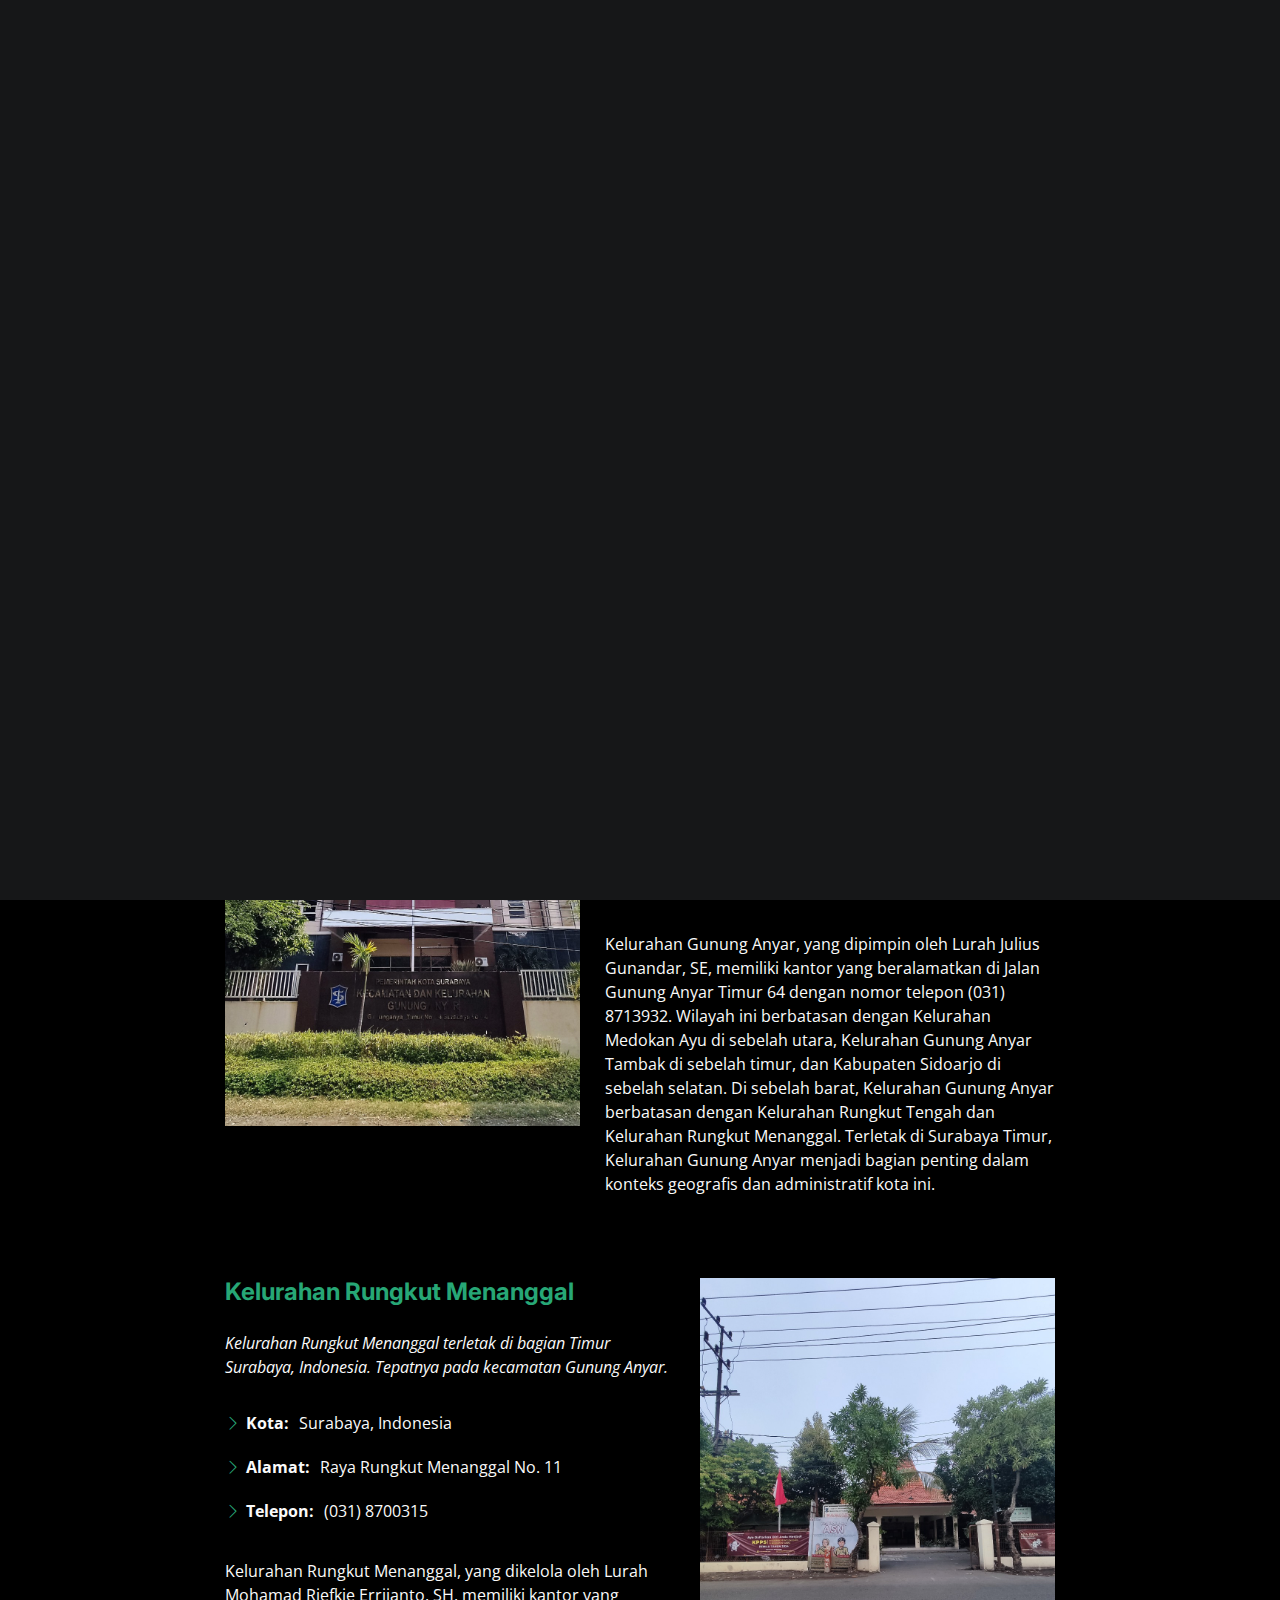
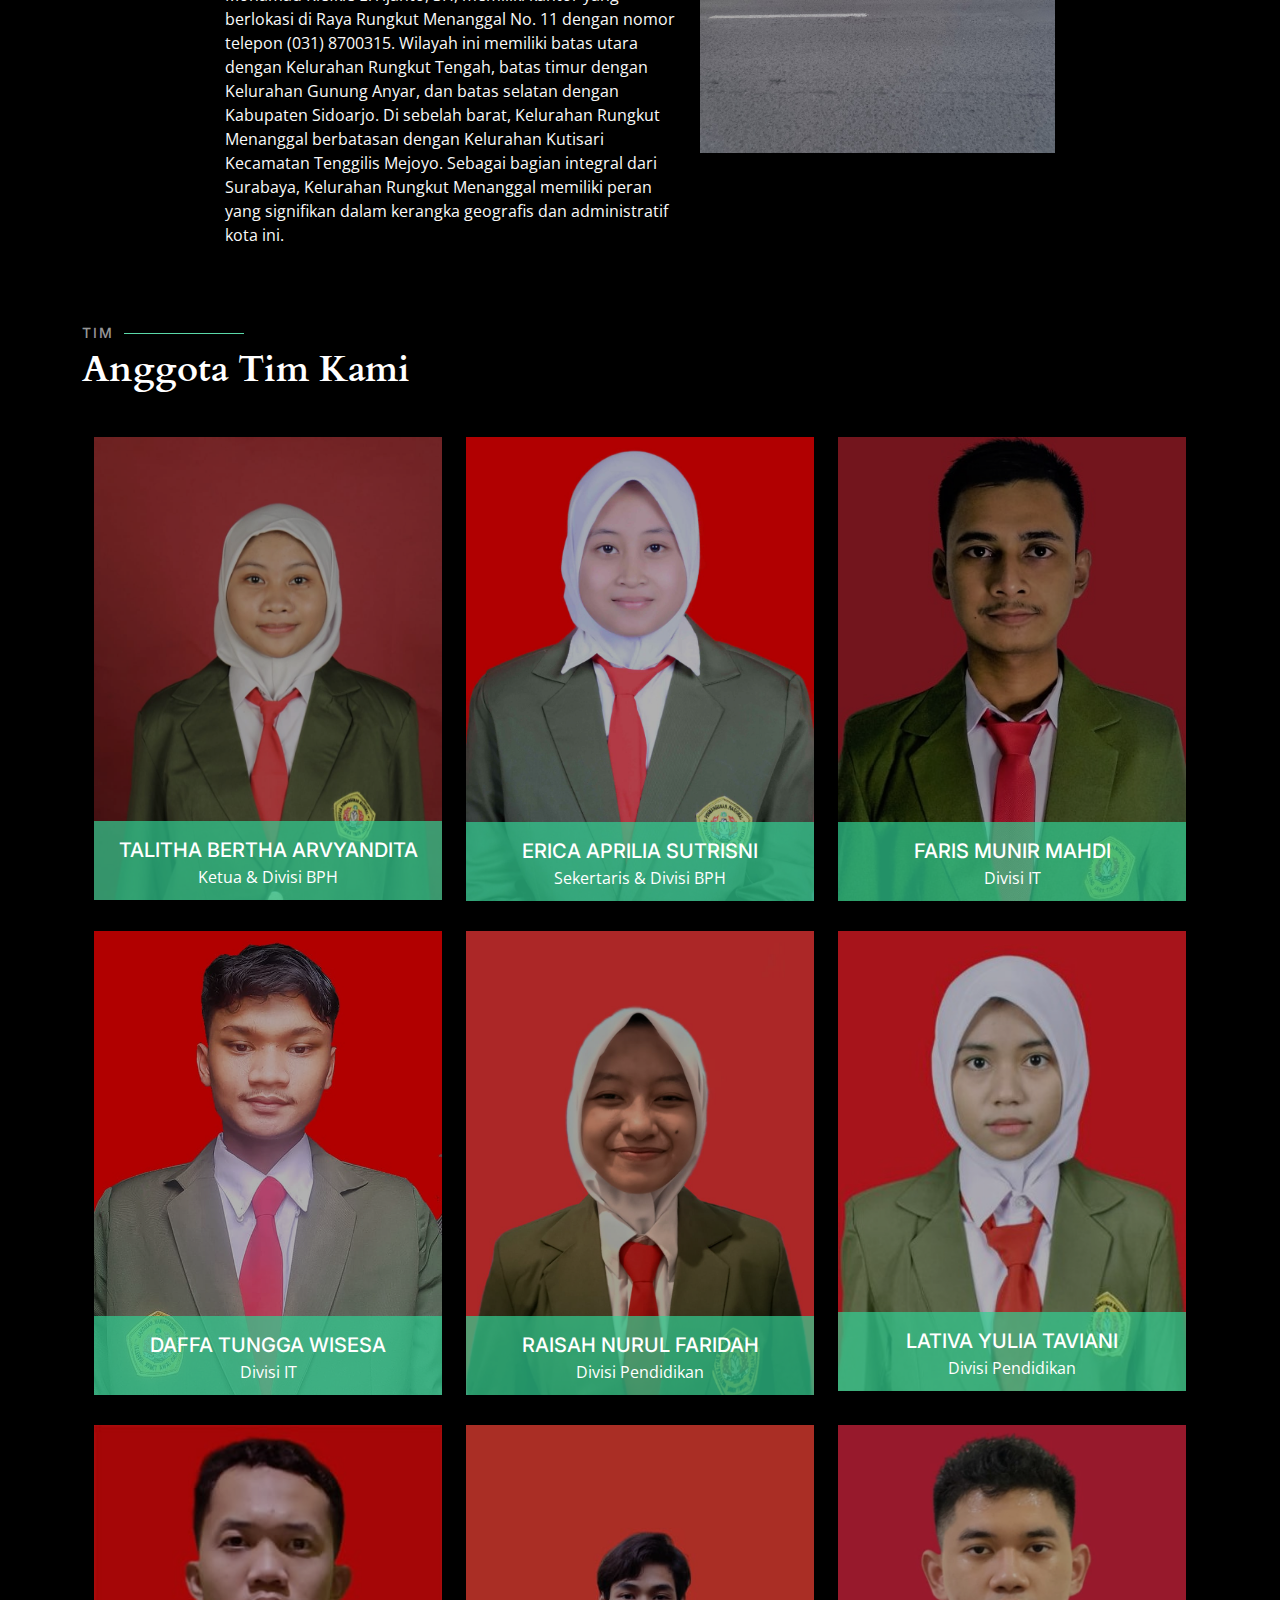
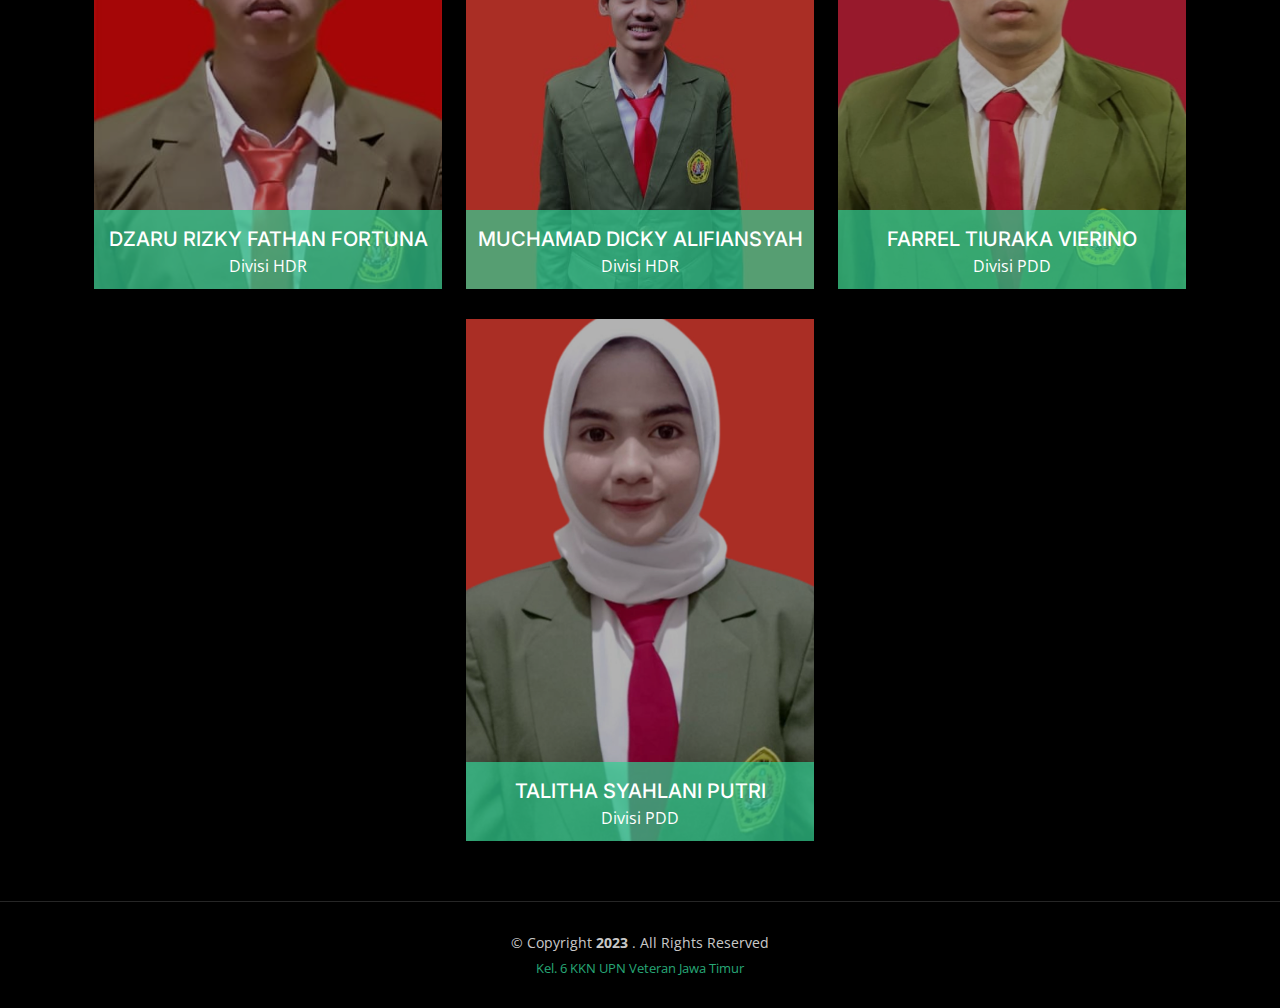
==== commit 10377ca4: "Update about.html" ====
--- a/www/about.html
+++ b/www/about.html
@@ -84,7 +84,7 @@
                                     </a>
                                 </li>
                                 <li>
-                                    <a href="sdn_al_isla.html">SDN Al Isla</a>
+                                    <a href="sd_al_isla.html">SD Al Isla</a>
                                 </li>
                             </ul>
                         </li>
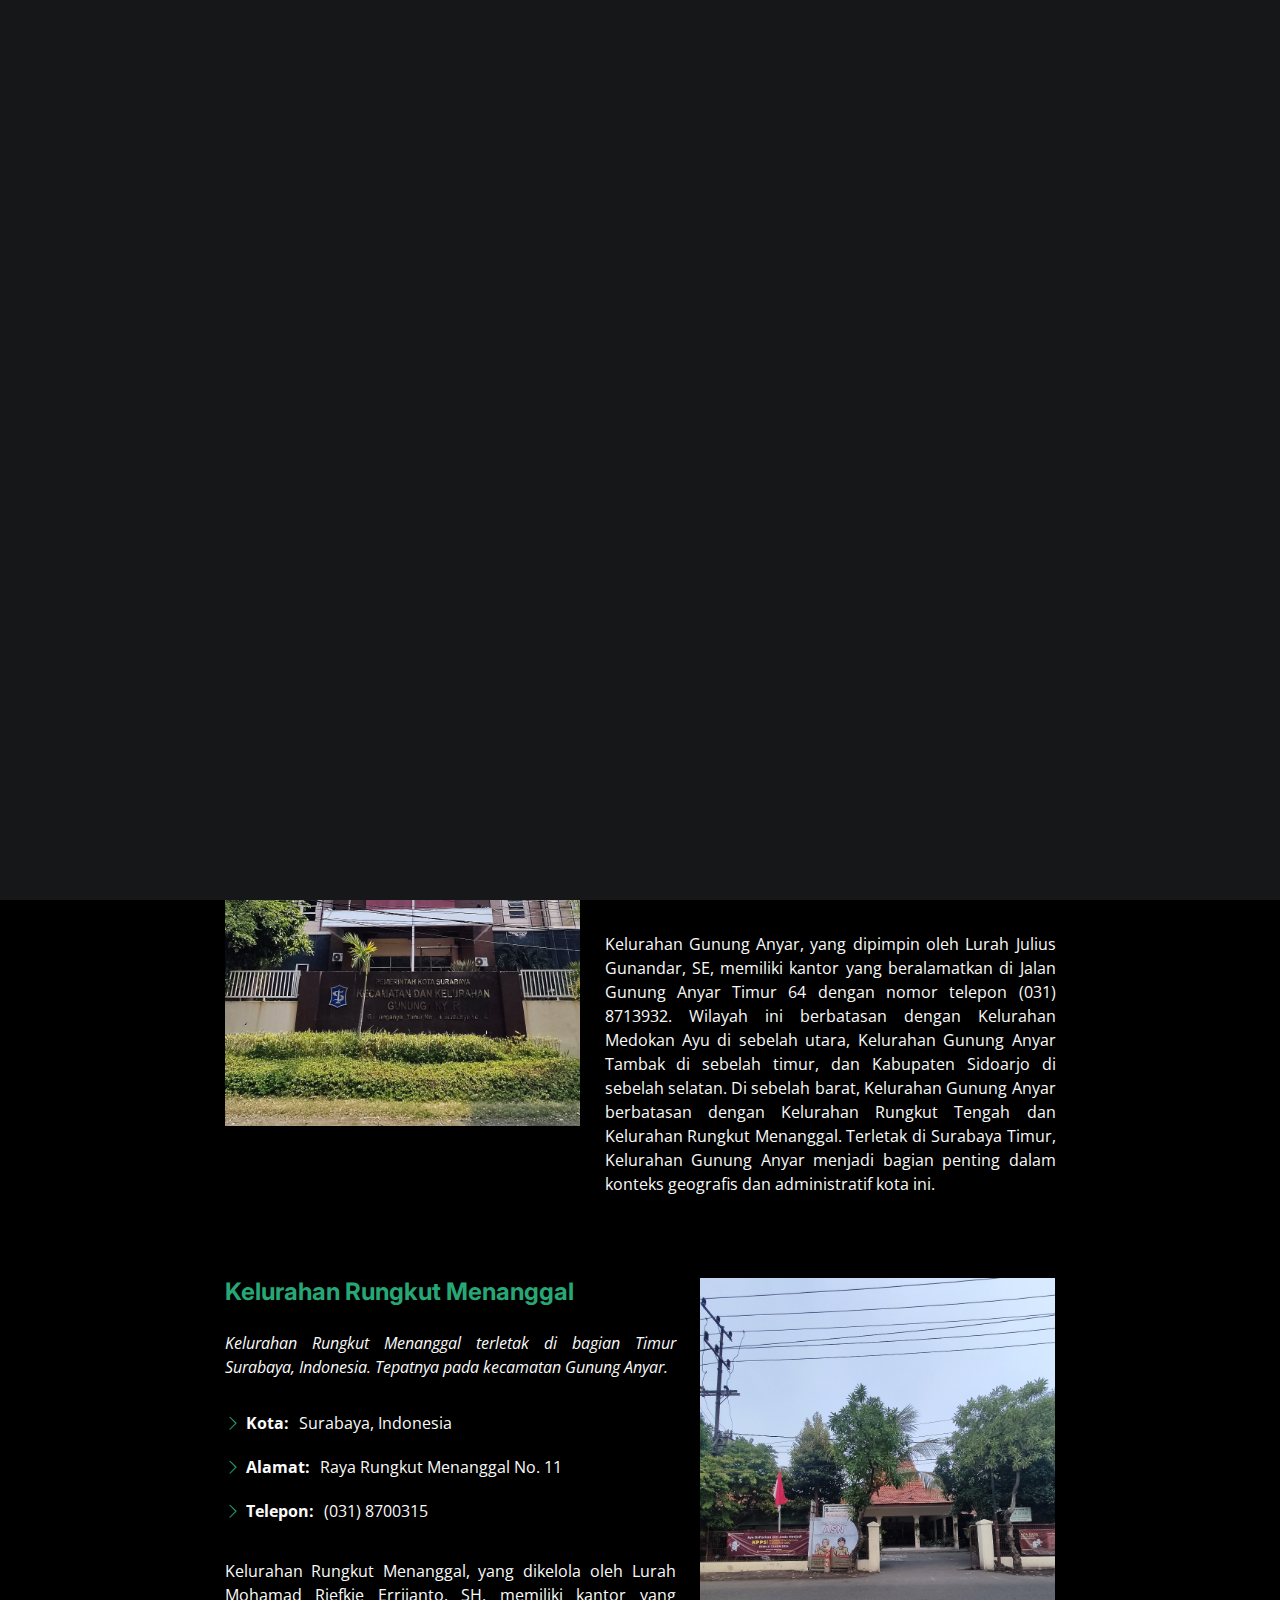
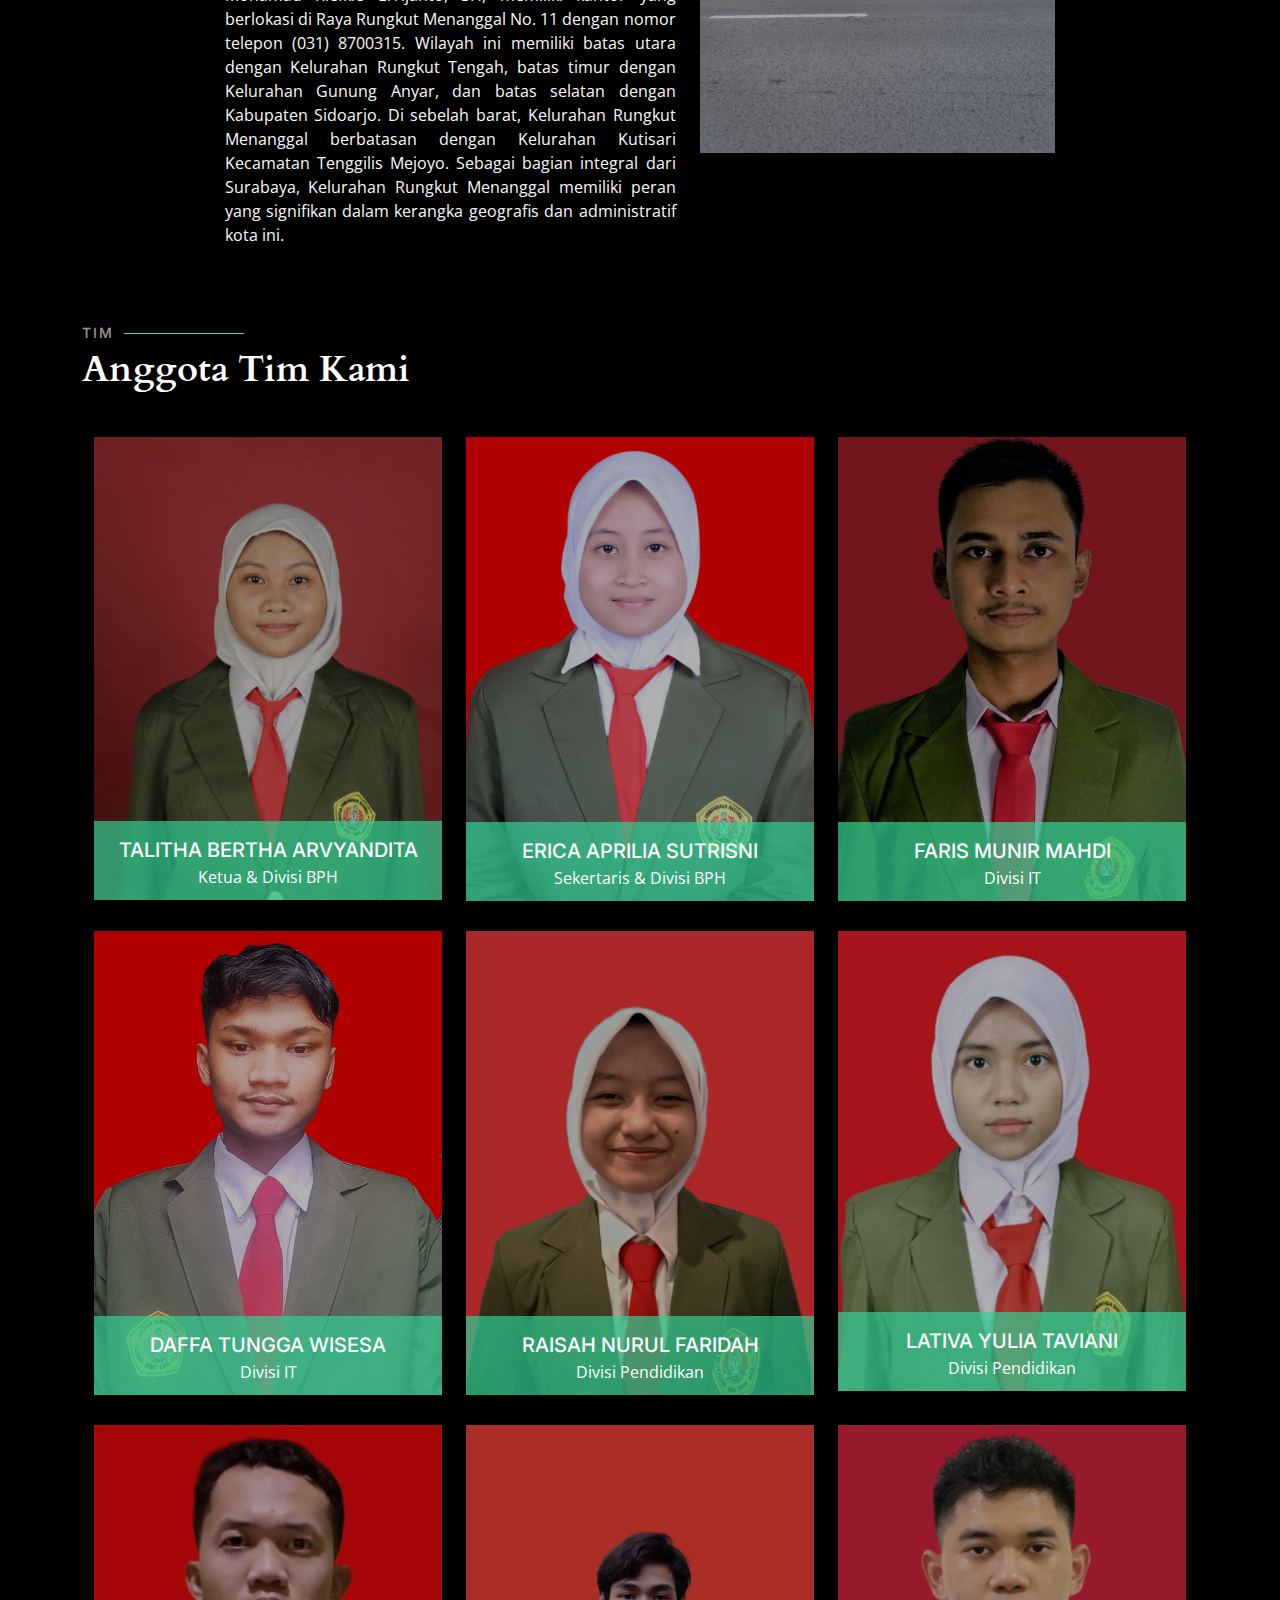
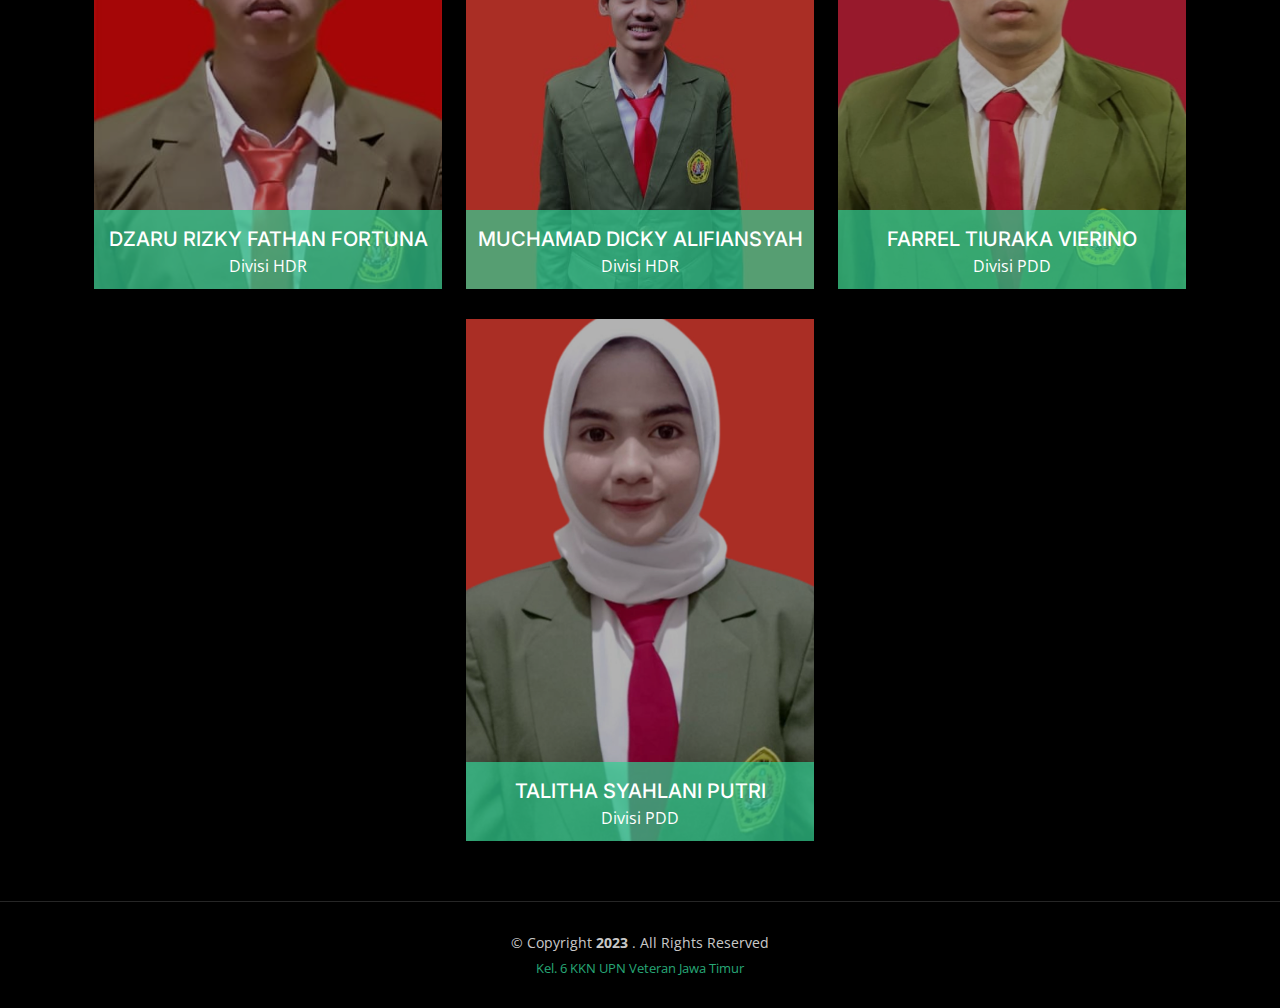
==== commit b9d9f5e1: "test" ====
--- a/www/about.html
+++ b/www/about.html
@@ -4,7 +4,7 @@
         <meta charset="utf-8" />
         <meta content="width=device-width, initial-scale=1.0" name="viewport" />
 
-        <title>Pesona Surabaya - Tentang Kami</title>
+        <title>Pesona Surabaya Timur - Tentang Kami</title>
         <meta content="" name="description" />
         <meta content="" name="keywords" />
 
@@ -49,7 +49,7 @@
                     <!-- Uncomment the line below if you also wish to use an image logo -->
                     <!-- <img src="assets/img/icon.png" alt="" /> -->
                     <i class="fa fa-tree"></i>
-                    <h1>Pesona Surabaya</h1>
+                    <h1>Pesona Surabaya Timur</h1>
                 </a>
 
                 <nav id="navbar" class="navbar">
@@ -84,7 +84,7 @@
                                     </a>
                                 </li>
                                 <li>
-                                    <a href="sd_al_isla.html">SD Al Isla</a>
+                                    <a href="sd_al_islah.html">SD Al Islah</a>
                                 </li>
                             </ul>
                         </li>
@@ -104,7 +104,7 @@
                     <div class="row d-flex justify-content-center">
                         <div class="col-lg-6 text-center">
                             <h2>Tentang Kami</h2>
-                            <p>
+                            <p class="heading-tittle">
                                 Kami merupakan mahasiswa Informatika Universitas
                                 Pembangunan Nasional Veteran Jawa Timur yang
                                 terlibat dalam program Kuliah Kerja Nyata (KKN)
